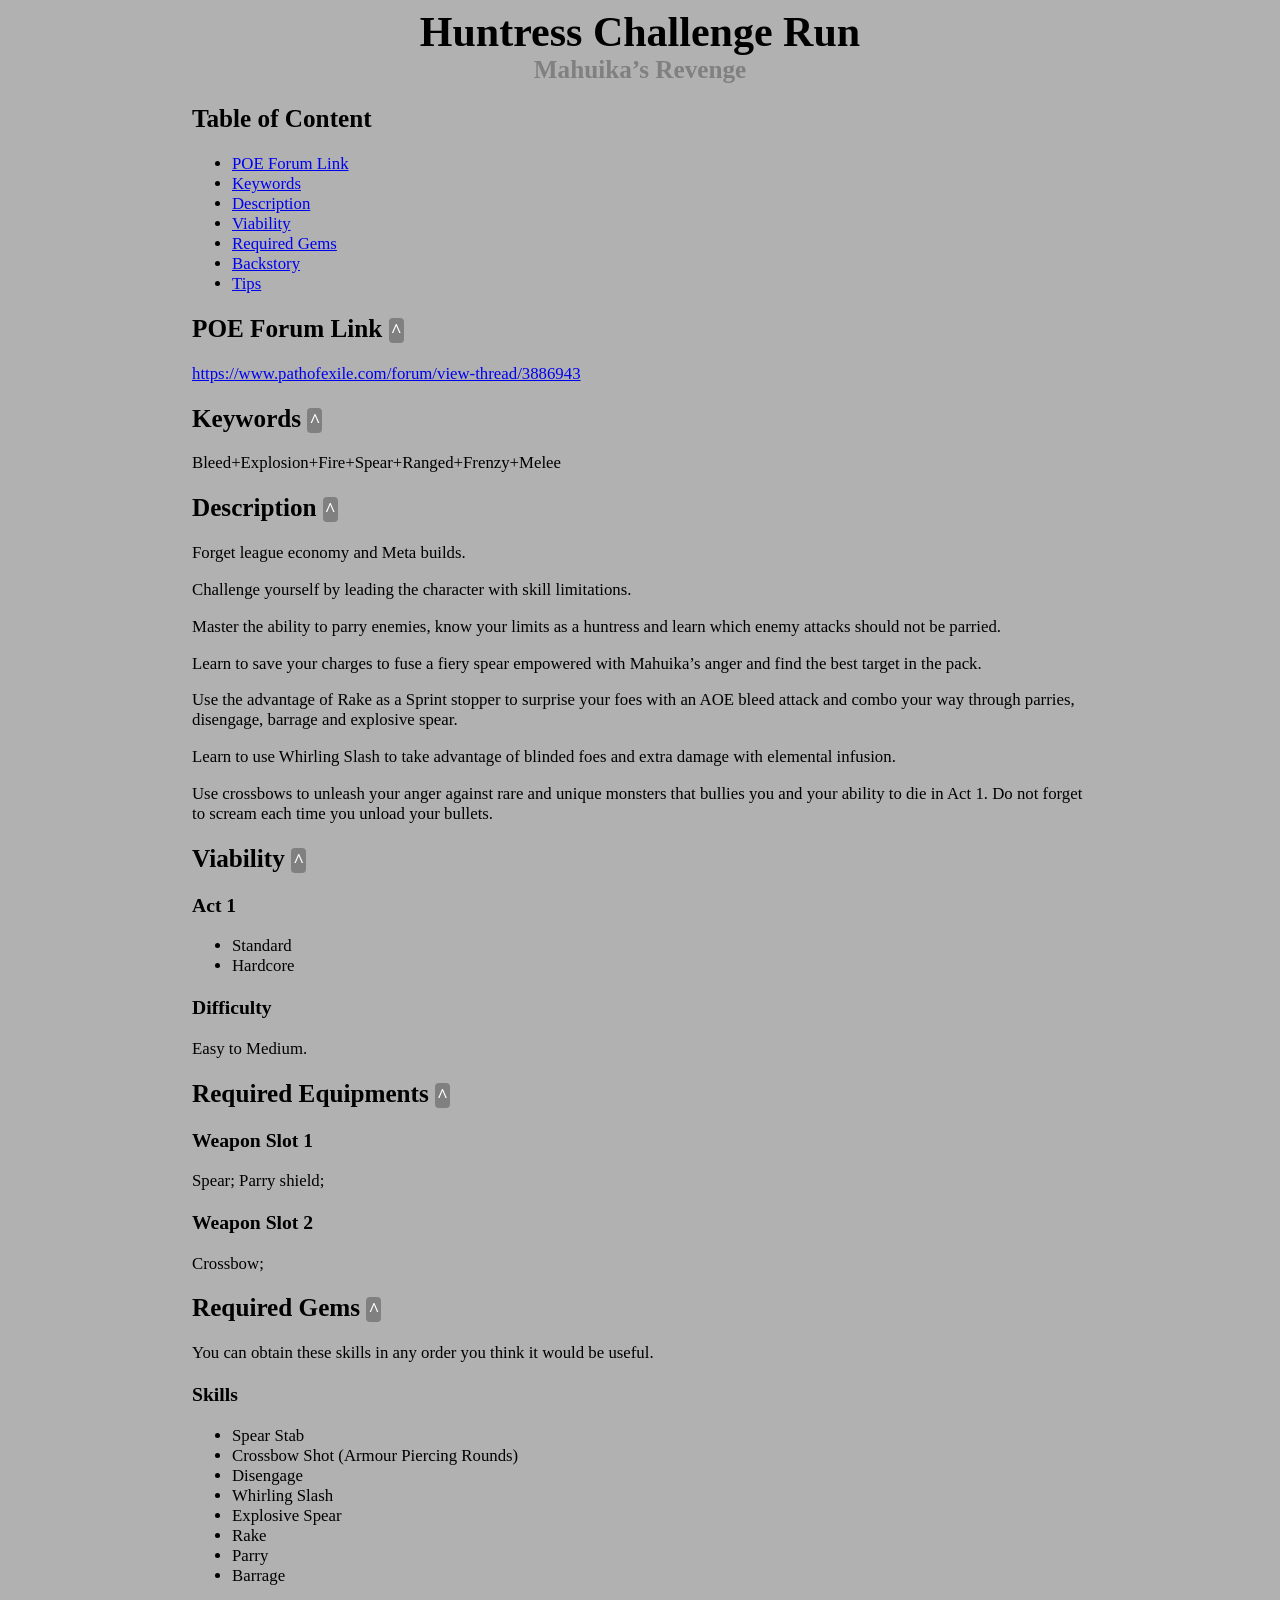
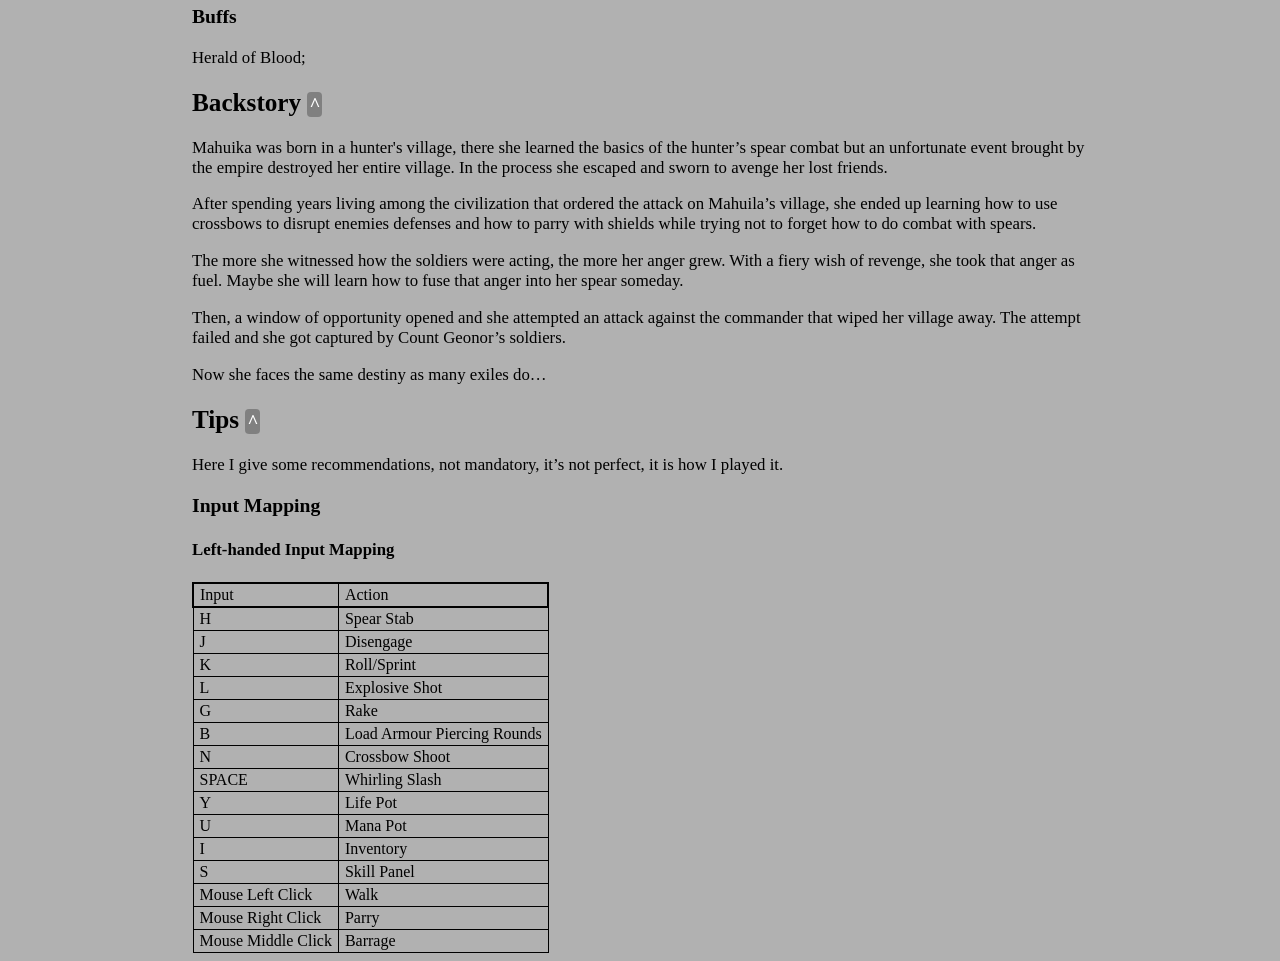
==== index.html @ 895d957f "fix(forum): added anchor" ====
<html>
	<head>
		<style type="text/css">
			:root {
				font-size: 21px;
				background: rgb(177, 177, 177);
			}
			body > div {
				margin: auto;
				width: 70vw;
			}
			div {
				font-size: 0.8rem;;
			}
			h1 {
				text-align: center;
				margin-bottom: 0px;

			}
			.button {
				display:inline-block;
				background-color: red;
			}
			.subtitle {
				margin-top: 0px;
				color: gray;
				font-size: 1.2rem;
			}
			table {
				border: 1px solid;
				border-collapse: collapse;
			}
			thead {
				border: 2px solid;
			}
			tr {
				border: 1px solid
				
			}
			td {
				padding: 2px 6px;
				border: 1px solid
			}

			.anchor-top {
				text-decoration: none;
				font-weight: bolder;
				font-size: 0.9rem;
				background-color: gray;
				border-radius: 4px;
				padding: 2px;
				color: white;
			}
		</style>
	</head>
	<body>
		<h1>
			Huntress Challenge Run
		</h1>
		<h1 class="subtitle">
			Mahuika’s Revenge
		</h1>

		<div>
			<div id="table-of-content">
				<h2>
					Table of Content
				</h2>
				<div>
					<ul>
						<li><a href="#poe-forum-link">POE Forum Link</a></li>
						<li><a href="#keywords">Keywords</a></li>
						<li><a href="#description">Description</a></li>
						<li><a href="#viability">Viability</a></li>
						<li><a href="#required-gems">Required Gems</a></li>
						<li><a href="#backstory">Backstory</a></li>
						<li><a href="#tips">Tips</a></li>
					</ul>
				</div>
			</div>
			<div id="poe-forum-link">
				<h2>
					POE Forum Link <a class="anchor-top" href="#table-of-content">^</a>
				</h2>
				<a href="https://www.pathofexile.com/forum/view-thread/3886943">
					https://www.pathofexile.com/forum/view-thread/3886943
				</a>
			</div>
			<div id="keywords">
				<h2>
					Keywords <a class="anchor-top" href="#table-of-content">^</a>
				</h2>
				Bleed+Explosion+Fire+Spear+Ranged+Frenzy+Melee
			</div>
			<div id="description">
				<h2>
					Description <a class="anchor-top" href="#table-of-content">^</a>
				</h2>
				<div>
					<p>
						Forget league economy and Meta builds.
					</p>
					<p>
						Challenge yourself by leading the character with skill limitations.
					</p>
					<p>
						Master the ability to parry enemies, know your limits as a huntress and learn which enemy attacks should not be parried.
					</p>
					<p>
						Learn to save your charges to fuse a fiery spear empowered with Mahuika’s anger and find the best target in the pack.
					</p>
					<p>
						Use the advantage of Rake as a Sprint stopper to surprise your foes with an AOE bleed attack and combo your way through parries, disengage, barrage and explosive spear.
					</p>
					<p>
						Learn to use Whirling Slash to take advantage of blinded foes and extra damage with elemental infusion.
					</p>
					<p>
						Use crossbows to unleash your anger against rare and unique monsters that bullies you and your ability to die in Act 1. Do not forget to scream each time you unload your bullets.
					</p>
					
				</div>
			</div>
			<div id="viability">
				<h2>
					Viability <a class="anchor-top" href="#table-of-content">^</a>
				</h2>
				<div>
					<h3>
						Act 1
					</h3>
					<div>
						<ul>
							<li>Standard</li>
							<li>Hardcore</li>
						</ul>
					</div>
				</div>
				<div>
					<h3>
						Difficulty
					</h3>
					Easy to Medium.
				</div>
			</div>
			<div id="required-equipments">
				<h2>
					Required Equipments <a class="anchor-top" href="#table-of-content">^</a>
				</h2>
				<div>
					<h3>
						Weapon Slot 1
					</h3>
					Spear;
					Parry shield;
				</div>
				<div>
					<h3>
						Weapon Slot 2
					</h3>
					Crossbow;
				</div>
			</div>
			<div id="required-gems">
				<h2>
					Required Gems <a class="anchor-top" href="#table-of-content">^</a>
				</h2>
				You can obtain these skills in any order you think it would be useful.
				<div>
					<h3>
						Skills
					</h3>
					<div>
						<ul>
							<li>Spear Stab</li>
							<li>Crossbow Shot (Armour Piercing Rounds)</li>
							<li>Disengage</li>
							<li>Whirling Slash</li>
							<li>Explosive Spear</li>
							<li>Rake</li>
							<li>Parry</li>
							<li>Barrage</li>
						</ul>
					</div>
				</div>
				<div>
					<h3>
						Buffs
					</h3>
					 Herald of Blood;
				</div>
			</div>
			<div id="backstory">
				<h2>
					Backstory <a class="anchor-top" href="#table-of-content">^</a>
				</h2>
				<div>
					<p>
						Mahuika was born in a hunter's village, there she learned the basics of the hunter’s spear combat but an unfortunate event brought by the empire destroyed her entire village. In the process she escaped and sworn to avenge her lost friends.
					</p>
					<p>
						After spending years living among the civilization that ordered the attack on Mahuila’s village, she ended up learning how to use crossbows to disrupt enemies defenses and how to parry with shields while trying not to forget how to do combat with spears.
					</p>
					<p>
						The more she witnessed how the soldiers were acting, the more her anger grew. With a fiery wish of revenge, she took that anger as fuel. Maybe she will learn how to fuse that anger into her spear someday.
					</p>
					<p>
						Then, a window of opportunity opened and she attempted an attack against the commander that wiped her village away. The attempt failed and she got captured by Count Geonor’s soldiers.
					</p>
					<p>
						Now she faces the same destiny as many exiles do…
					</p>
				</div>
			</div>
			<div id="tips">
				<h2>
					Tips <a class="anchor-top" href="#table-of-content">^</a>
				</h2>
				Here I give some recommendations, not mandatory, it’s not perfect, it is how I played it.
				<div>
					<h3>
						Input Mapping
					</h3>
					<div>
						<h4>
							Left-handed Input Mapping
						</h4>
						<div>
							<table>
								<thead>
									<tr>
										<td>
											Input
										</td>
										<td>
											Action
										</td>
									</tr>
								</thead>
								<tbody>
									<tr>
										<td>H</td>
										<td>Spear Stab</td>
									</tr>
									<tr>
										<td>J</td>
										<td>Disengage</td>
									</tr>
									<tr>
										<td>K</td>
										<td>Roll/Sprint</td>
									</tr>
									<tr>
										<td>L</td>
										<td>Explosive Shot</td>
									</tr>
									<tr>
										<td>G</td>
										<td>Rake</td>
									</tr>
									<tr>
										<td>B</td>
										<td>Load Armour Piercing Rounds</td>
									</tr>
									<tr>
										<td>N</td>
										<td>Crossbow Shoot</td>
									</tr>
									<tr>
										<td>SPACE</td>
										<td>Whirling Slash</td>
									</tr>
									<tr>
										<td>Y</td>
										<td>Life Pot</td>
									</tr>
									<tr>
										<td>U</td>
										<td>Mana Pot</td>
									</tr>
									<tr>
										<td>I</td>
										<td>Inventory</td>
									</tr>
									<tr>
										<td>S</td>
										<td>Skill Panel</td>
									</tr>
									<tr>
										<td>Mouse Left Click</td>
										<td>Walk</td>
									</tr>
									<tr>
										<td>Mouse Right Click</td>
										<td>Parry</td>
									</tr>
									<tr>
										<td>Mouse Middle Click</td>
										<td>Barrage</td>
									</tr>
								</tbody>
							</table>
						</div>
					</div>
				</div>
			</div>
		</div>
	</body>
</html>
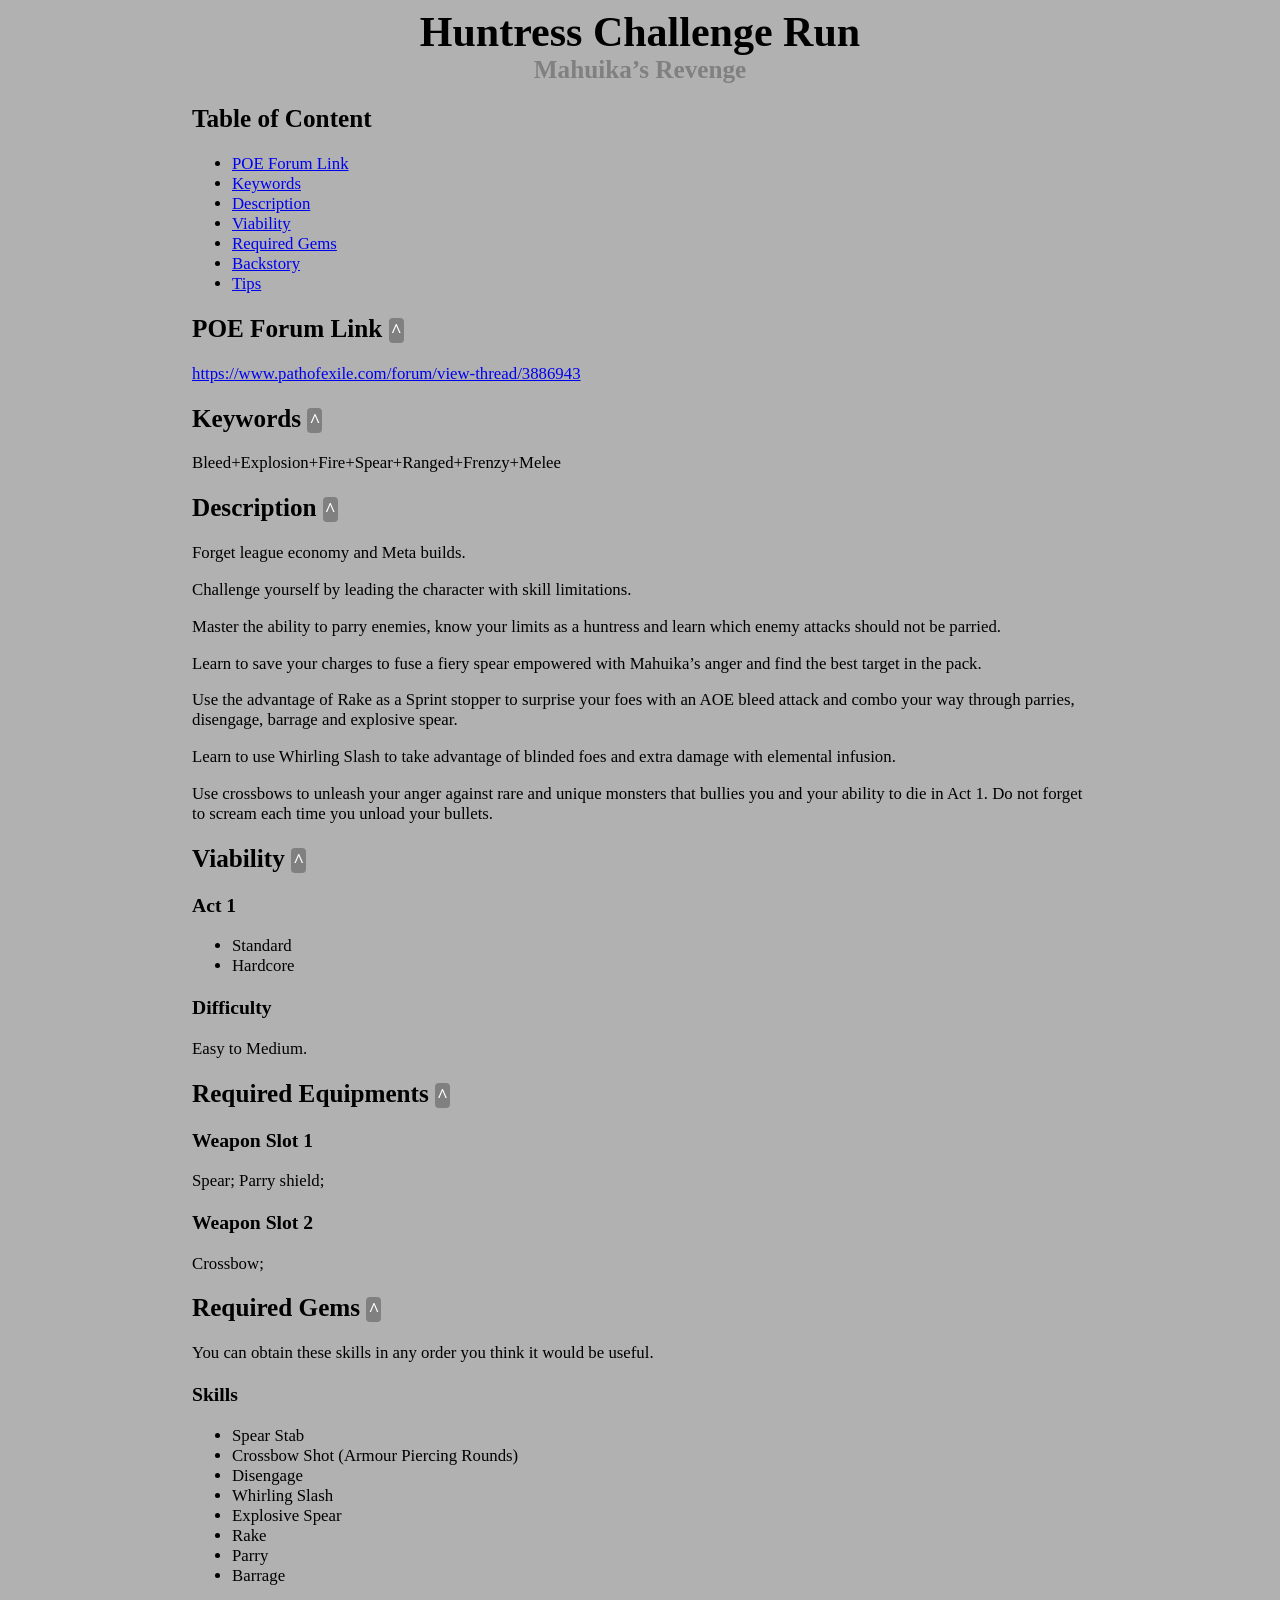
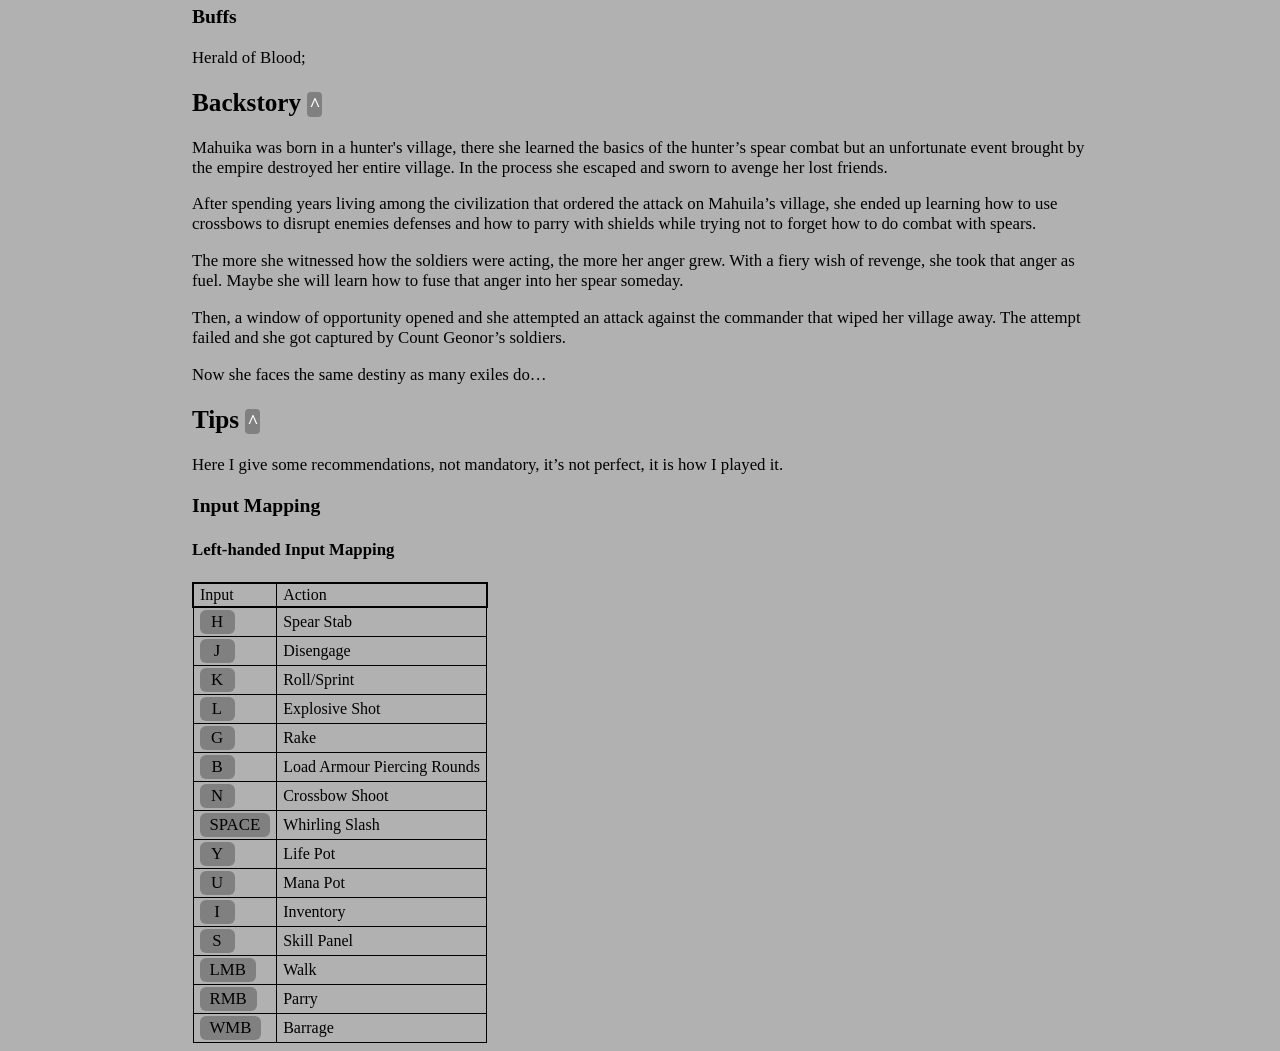
==== commit 032350d2: "style(input): added container style to input table" ====
--- a/index.html
+++ b/index.html
@@ -51,7 +51,16 @@
 				padding: 2px;
 				color: white;
 			}
-		</style>
+			.input-container {
+				display: inline-block;
+				background-color: gray;
+				padding: 2px 10px;
+				border-radius: 6px;
+				cursor: default;
+				min-width: 15px;
+				text-align: center;
+			}
+ 		</style>
 	</head>
 	<body>
 		<h1>
@@ -239,63 +248,123 @@
 								</thead>
 								<tbody>
 									<tr>
-										<td>H</td>
+										<td>
+											<div class="input-container">
+												H
+											</div>
+										</td>
 										<td>Spear Stab</td>
 									</tr>
 									<tr>
-										<td>J</td>
+										<td>
+											<div class="input-container">
+												J
+											</div>
+										</td>
 										<td>Disengage</td>
 									</tr>
 									<tr>
-										<td>K</td>
+										<td>
+											<div class="input-container">
+												K
+											</div>
+										</td>
 										<td>Roll/Sprint</td>
 									</tr>
 									<tr>
-										<td>L</td>
+										<td>
+											<div class="input-container">
+												L
+											</div>
+										</td>
 										<td>Explosive Shot</td>
 									</tr>
 									<tr>
-										<td>G</td>
+										<td>
+											<div class="input-container">
+												G
+											</div>
+										</td>
 										<td>Rake</td>
 									</tr>
 									<tr>
-										<td>B</td>
+										<td>
+											<div class="input-container">
+												B
+											</div>
+										</td>
 										<td>Load Armour Piercing Rounds</td>
 									</tr>
 									<tr>
-										<td>N</td>
+										<td>
+											<div class="input-container">
+												N
+											</div>
+										</td>
 										<td>Crossbow Shoot</td>
 									</tr>
 									<tr>
-										<td>SPACE</td>
+										<td>
+											<div class="input-container">
+												SPACE
+											</div>
+										</td>
 										<td>Whirling Slash</td>
 									</tr>
 									<tr>
-										<td>Y</td>
+										<td>
+											<div class="input-container">
+												Y
+											</div>
+										</td>
 										<td>Life Pot</td>
 									</tr>
 									<tr>
-										<td>U</td>
+										<td>
+											<div class="input-container">
+												U
+											</div>
+										</td>
 										<td>Mana Pot</td>
 									</tr>
 									<tr>
-										<td>I</td>
+										<td>
+											<div class="input-container">
+												I
+											</div>
+										</td>
 										<td>Inventory</td>
 									</tr>
 									<tr>
-										<td>S</td>
+										<td>
+											<div class="input-container">
+												S
+											</div>
+										</td>
 										<td>Skill Panel</td>
 									</tr>
 									<tr>
-										<td>Mouse Left Click</td>
+										<td>
+											<div class="input-container">
+												LMB
+											</div>
+										</td>
 										<td>Walk</td>
 									</tr>
 									<tr>
-										<td>Mouse Right Click</td>
+										<td>
+											<div class="input-container">
+												RMB
+											</div>
+										</td>
 										<td>Parry</td>
 									</tr>
 									<tr>
-										<td>Mouse Middle Click</td>
+										<td>
+											<div class="input-container">
+												WMB
+											</div>
+										</td>
 										<td>Barrage</td>
 									</tr>
 								</tbody>
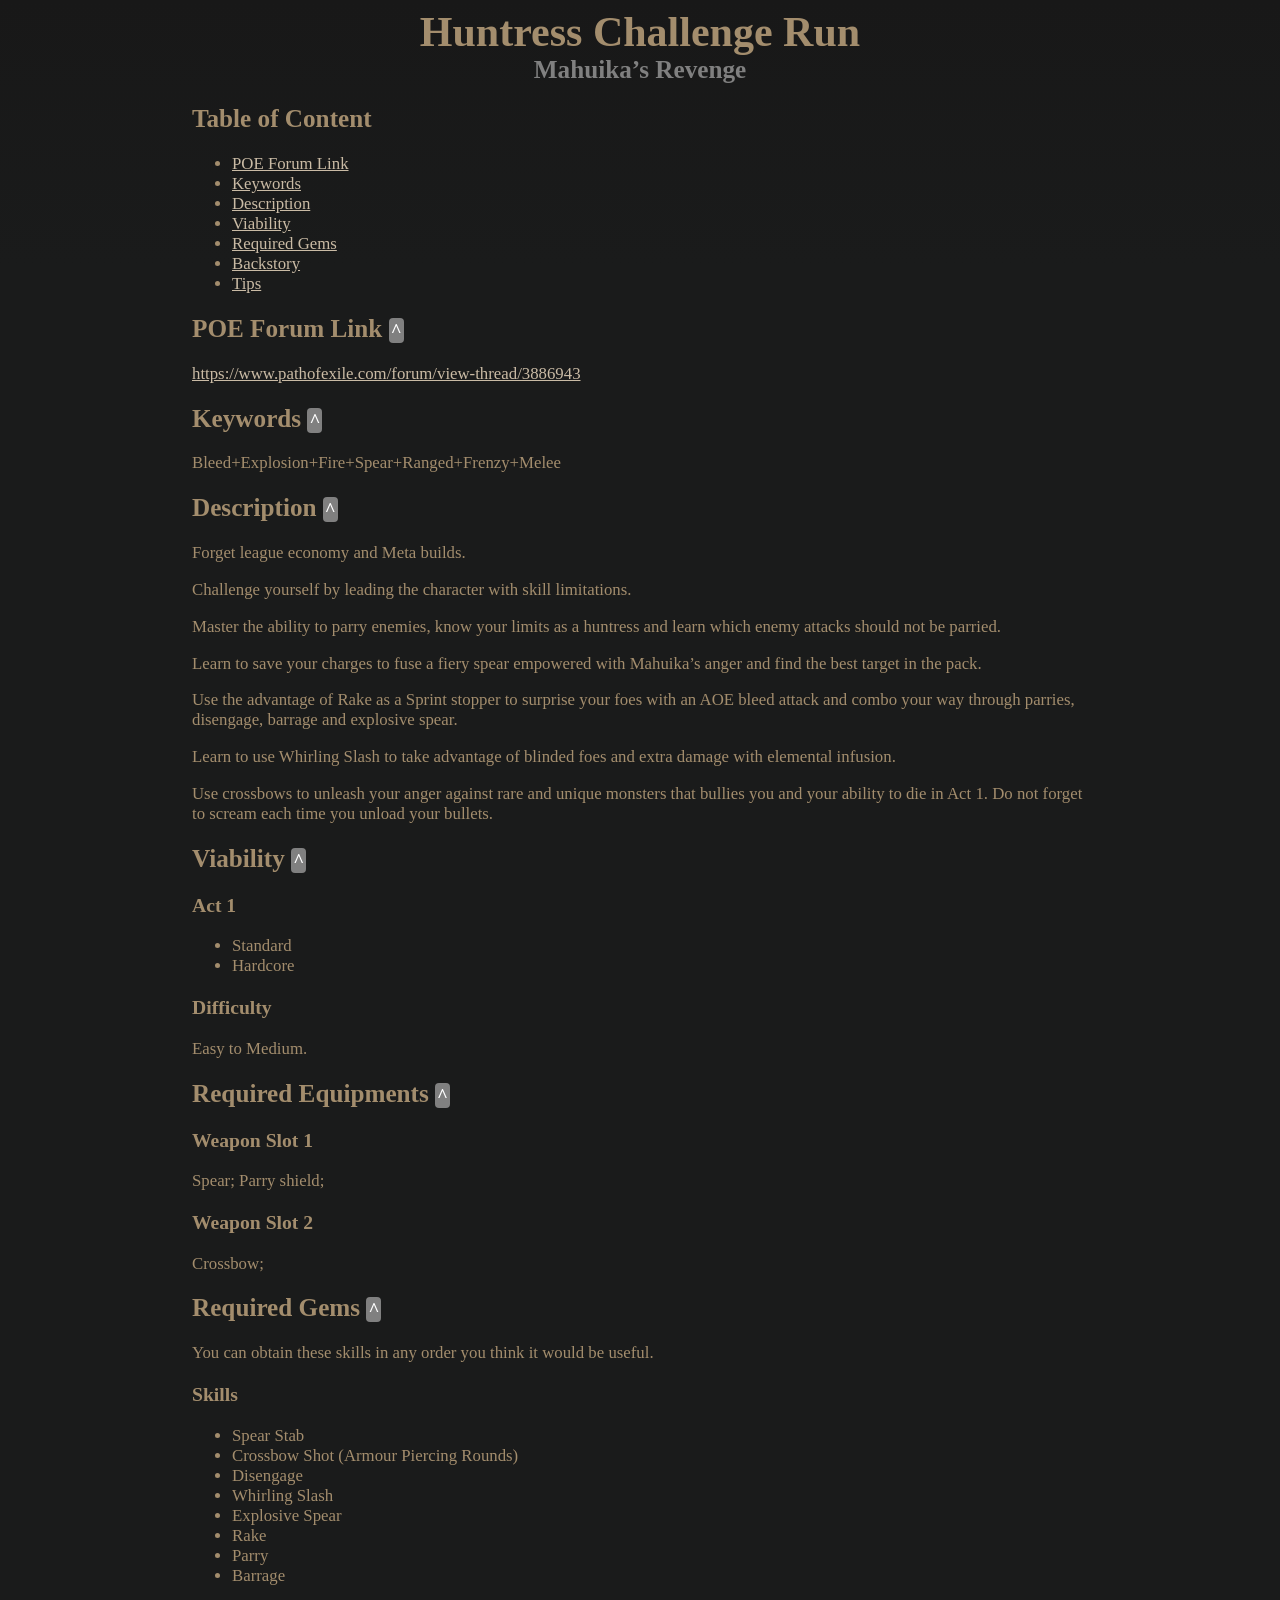
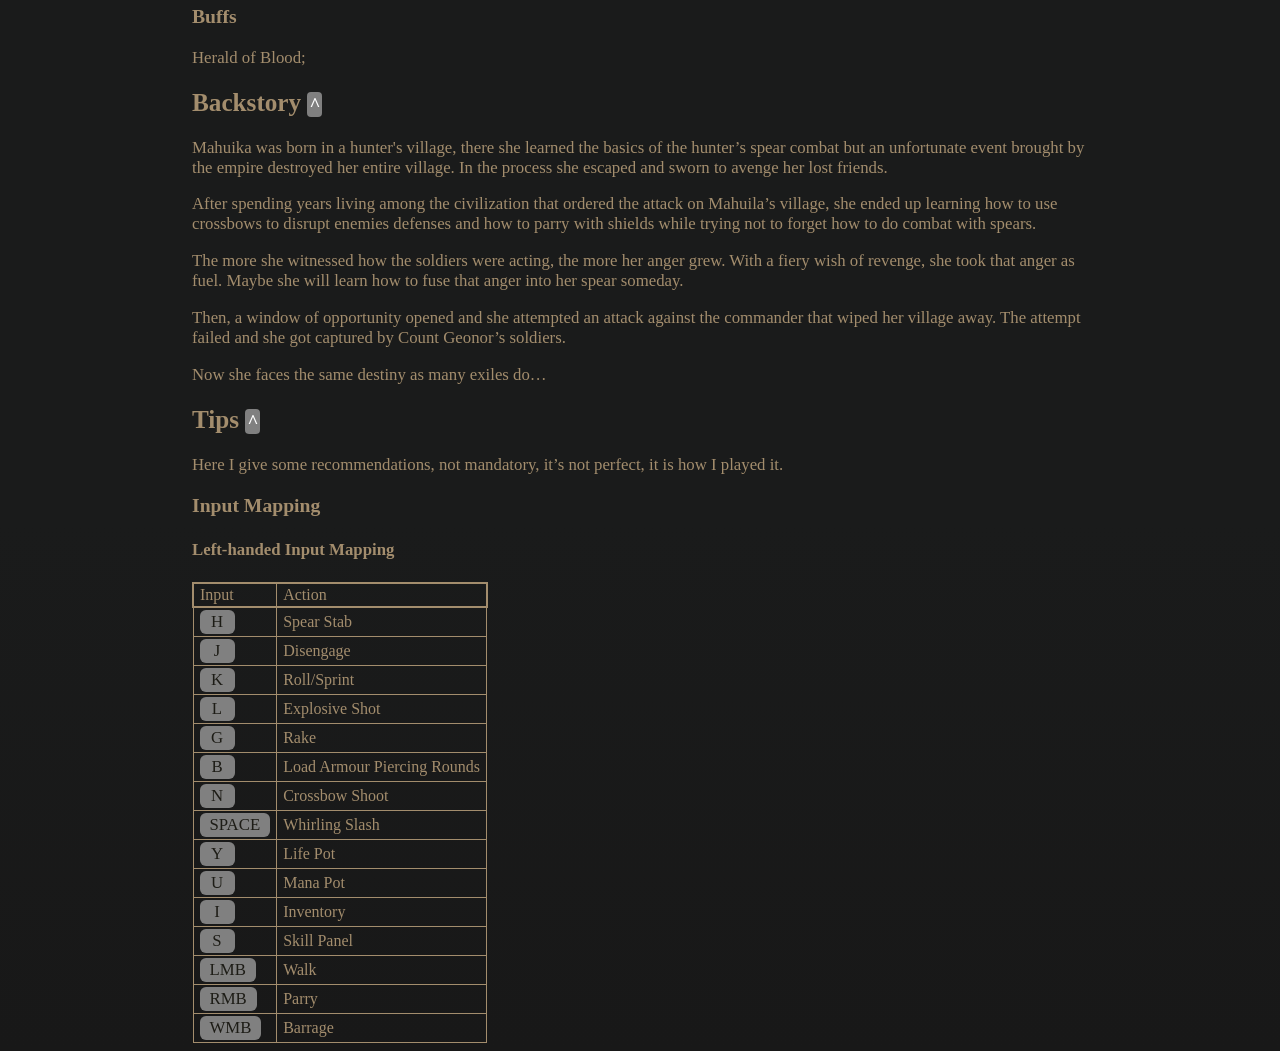
==== commit d71dd21c: "style(background): updated color to match poe forum" ====
--- a/index.html
+++ b/index.html
@@ -3,7 +3,11 @@
 		<style type="text/css">
 			:root {
 				font-size: 21px;
-				background: rgb(177, 177, 177);
+				background: linear-gradient(#181818,#1a1b1b 10%,#1a1b1b 80%,#181818);
+				color: #a38d6d;
+			}
+			a {
+				color: #cabba5
 			}
 			body > div {
 				margin: auto;
@@ -59,6 +63,7 @@
 				cursor: default;
 				min-width: 15px;
 				text-align: center;
+				color: rgb(29, 28, 22)
 			}
  		</style>
 	</head>
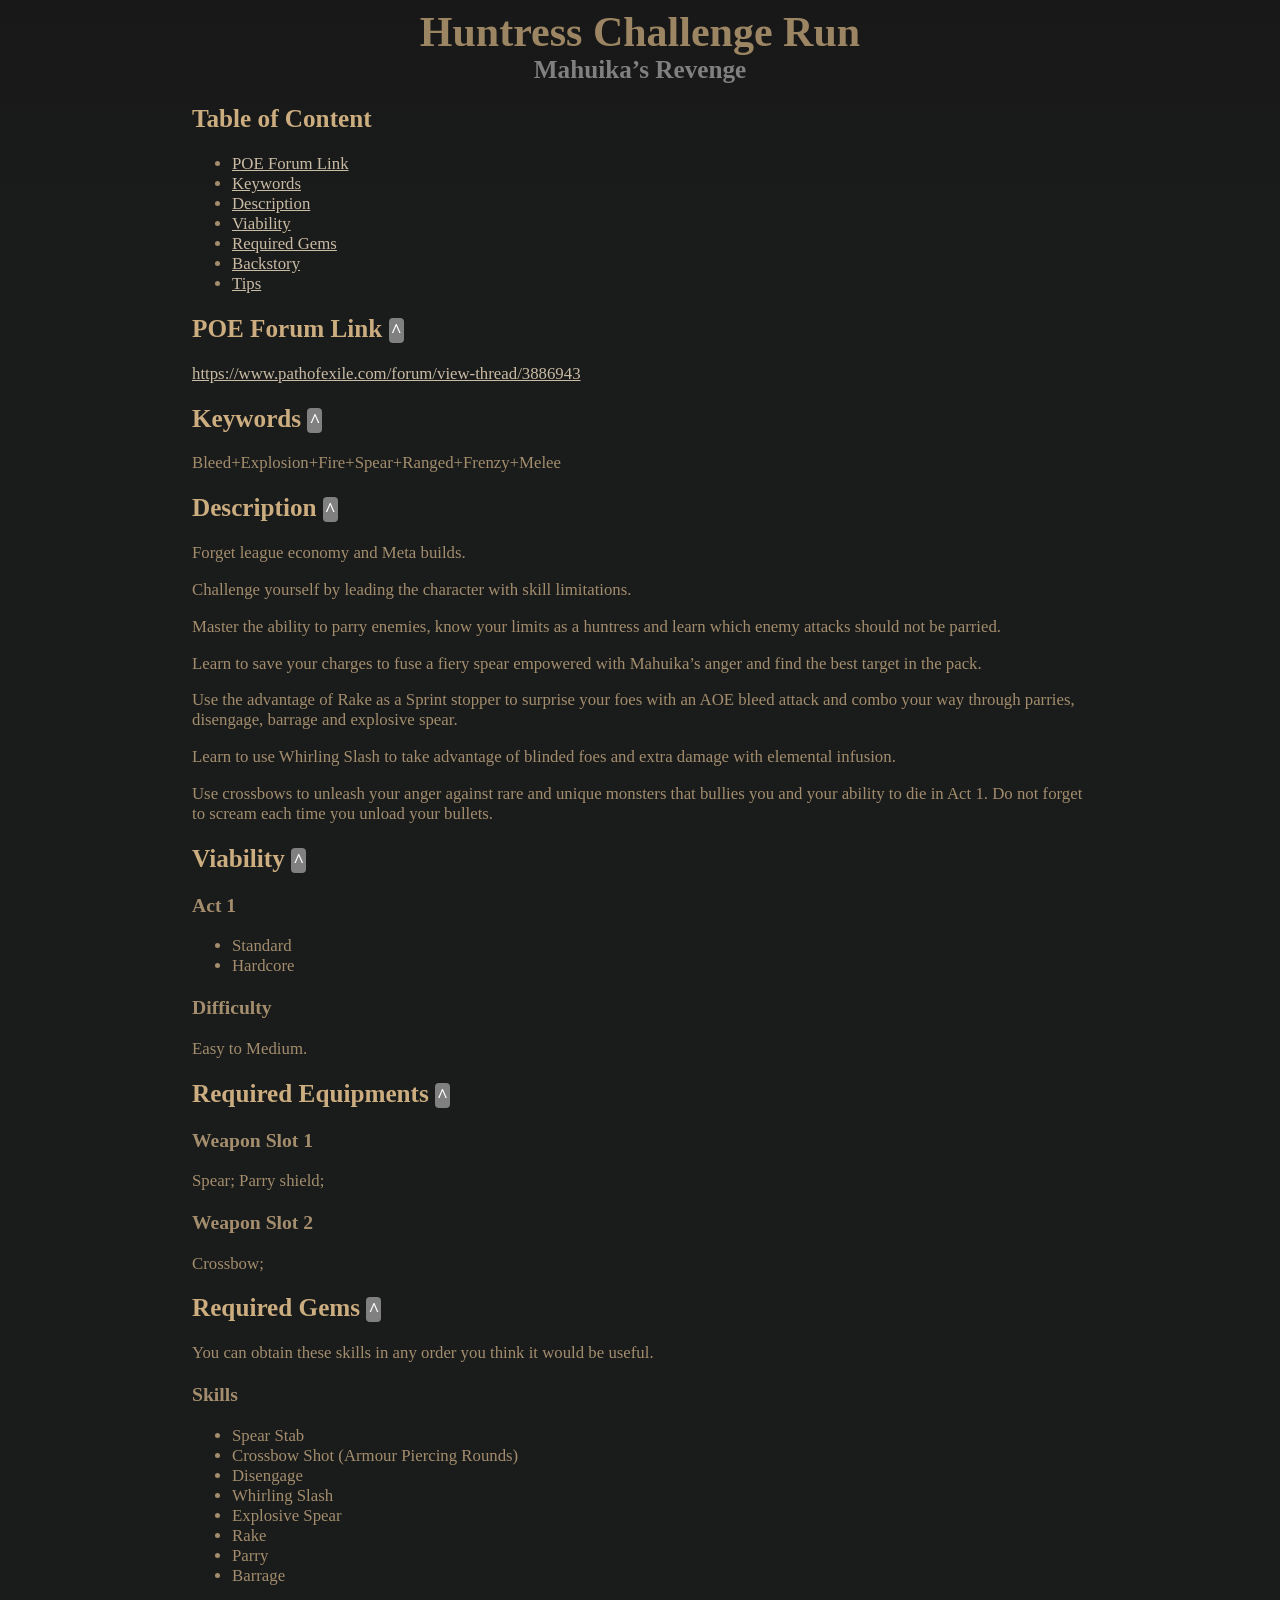
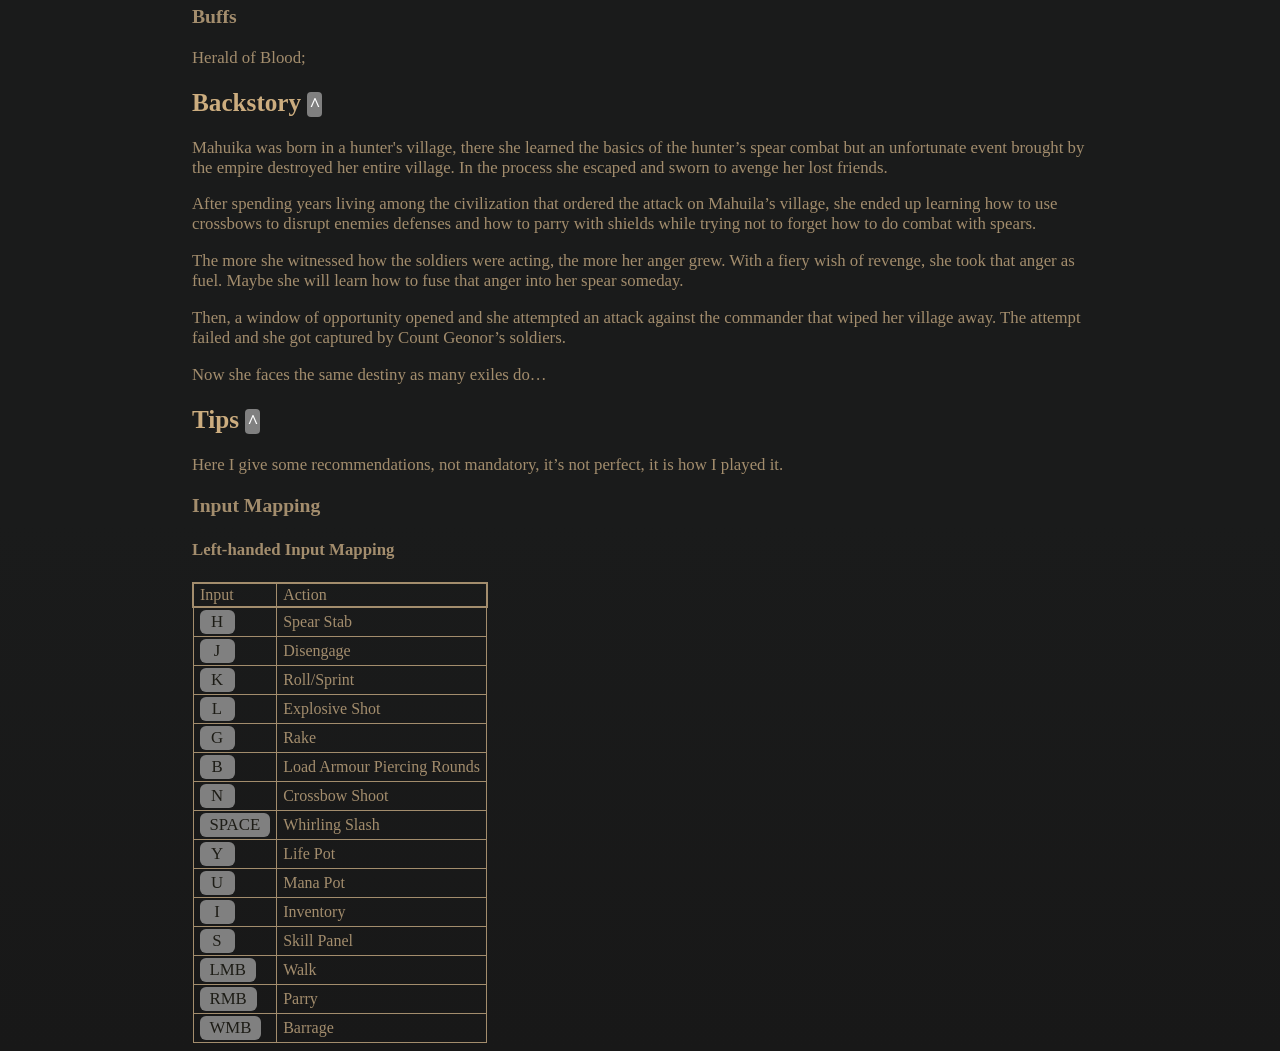
==== commit 78e07a0b: "style(header): added lighter color" ====
--- a/index.html
+++ b/index.html
@@ -19,6 +19,11 @@
 			h1 {
 				text-align: center;
 				margin-bottom: 0px;
+				color: #9c8562;
+
+			}
+			h2 {
+				color: #ccad7f;
 
 			}
 			.button {
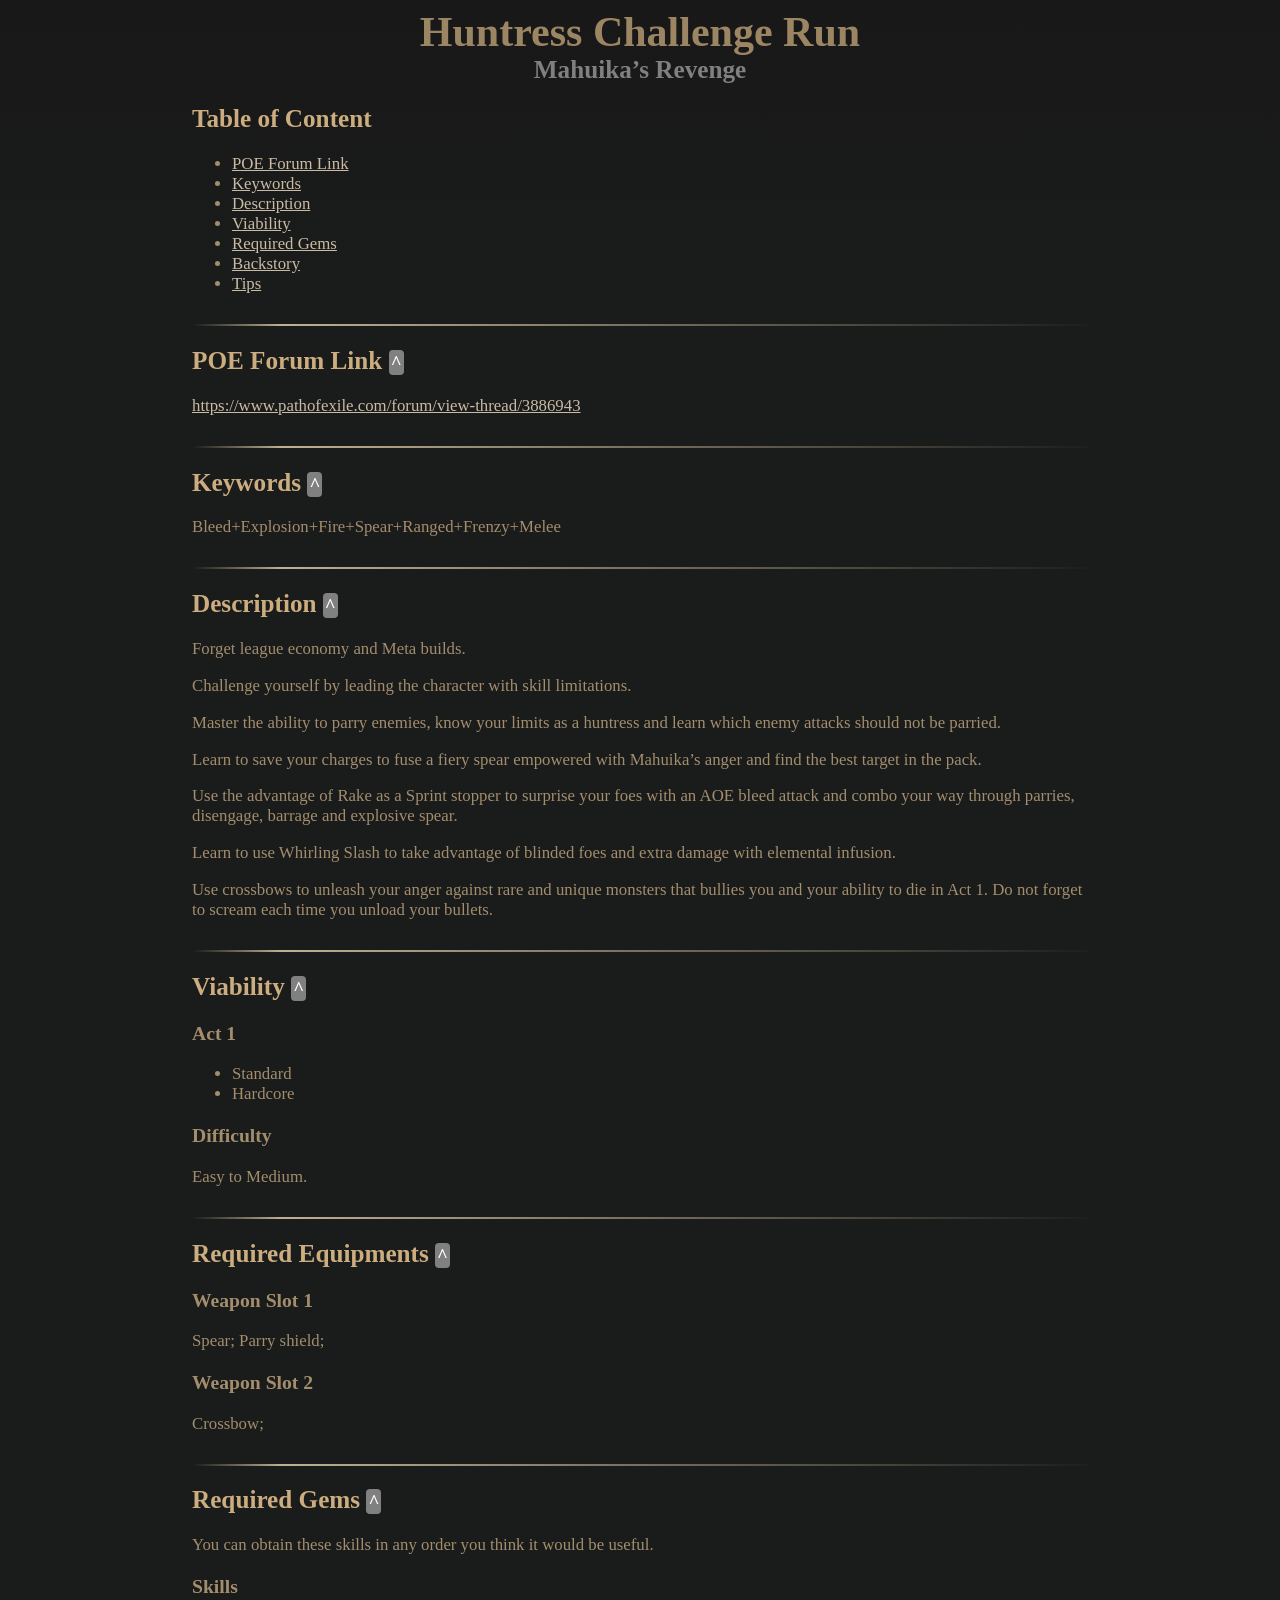
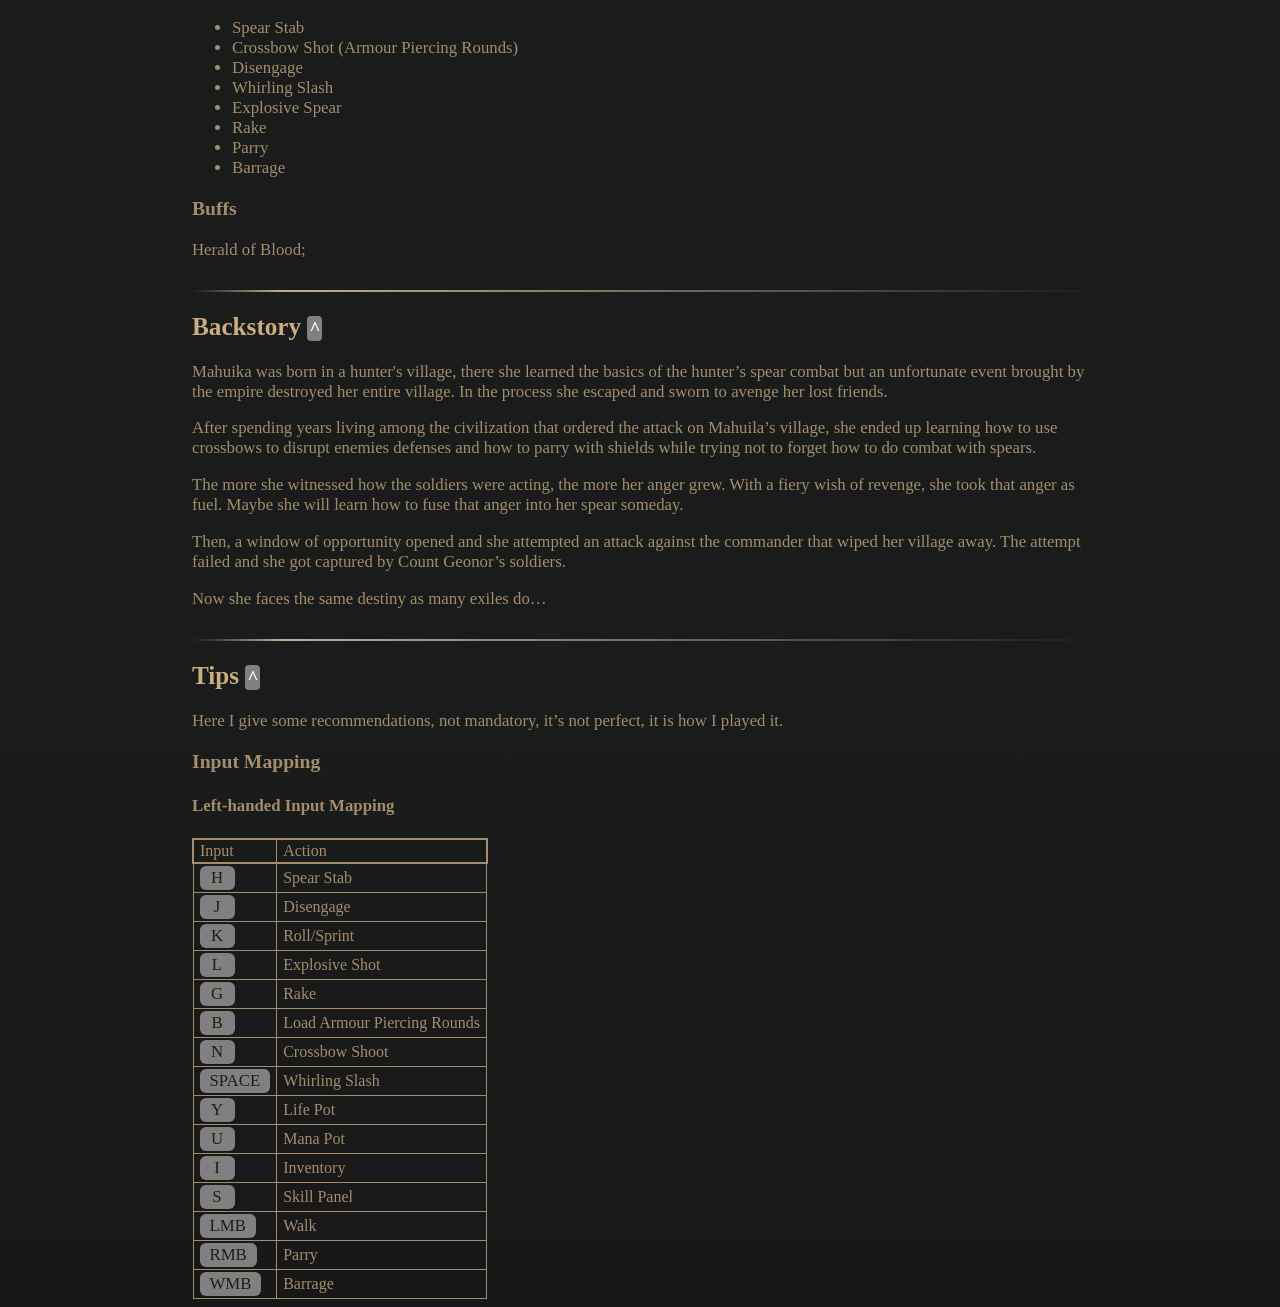
==== commit e8d02a5f: "feat(hr): added separator between topics" ====
--- a/index.html
+++ b/index.html
@@ -9,12 +9,26 @@
 			a {
 				color: #cabba5
 			}
+			a:visited {
+				color: #b3a89b
+			}
 			body > div {
 				margin: auto;
 				width: 70vw;
 			}
 			div {
 				font-size: 0.8rem;;
+			}
+			hr {
+				background: linear-gradient(
+					to right,
+					#beb09300,
+					#beb093 10%,
+					#d6aa7705
+				);
+				margin-top: 30px;
+				border: none;
+				height: 2px;
 			}
 			h1 {
 				text-align: center;
@@ -97,6 +111,7 @@
 					</ul>
 				</div>
 			</div>
+			<hr>
 			<div id="poe-forum-link">
 				<h2>
 					POE Forum Link <a class="anchor-top" href="#table-of-content">^</a>
@@ -105,12 +120,14 @@
 					https://www.pathofexile.com/forum/view-thread/3886943
 				</a>
 			</div>
+			<hr>
 			<div id="keywords">
 				<h2>
 					Keywords <a class="anchor-top" href="#table-of-content">^</a>
 				</h2>
 				Bleed+Explosion+Fire+Spear+Ranged+Frenzy+Melee
 			</div>
+			<hr>
 			<div id="description">
 				<h2>
 					Description <a class="anchor-top" href="#table-of-content">^</a>
@@ -140,6 +157,7 @@
 					
 				</div>
 			</div>
+			<hr>
 			<div id="viability">
 				<h2>
 					Viability <a class="anchor-top" href="#table-of-content">^</a>
@@ -162,6 +180,7 @@
 					Easy to Medium.
 				</div>
 			</div>
+			<hr>
 			<div id="required-equipments">
 				<h2>
 					Required Equipments <a class="anchor-top" href="#table-of-content">^</a>
@@ -180,6 +199,7 @@
 					Crossbow;
 				</div>
 			</div>
+			<hr>
 			<div id="required-gems">
 				<h2>
 					Required Gems <a class="anchor-top" href="#table-of-content">^</a>
@@ -209,6 +229,7 @@
 					 Herald of Blood;
 				</div>
 			</div>
+			<hr>
 			<div id="backstory">
 				<h2>
 					Backstory <a class="anchor-top" href="#table-of-content">^</a>
@@ -231,6 +252,7 @@
 					</p>
 				</div>
 			</div>
+			<hr>
 			<div id="tips">
 				<h2>
 					Tips <a class="anchor-top" href="#table-of-content">^</a>
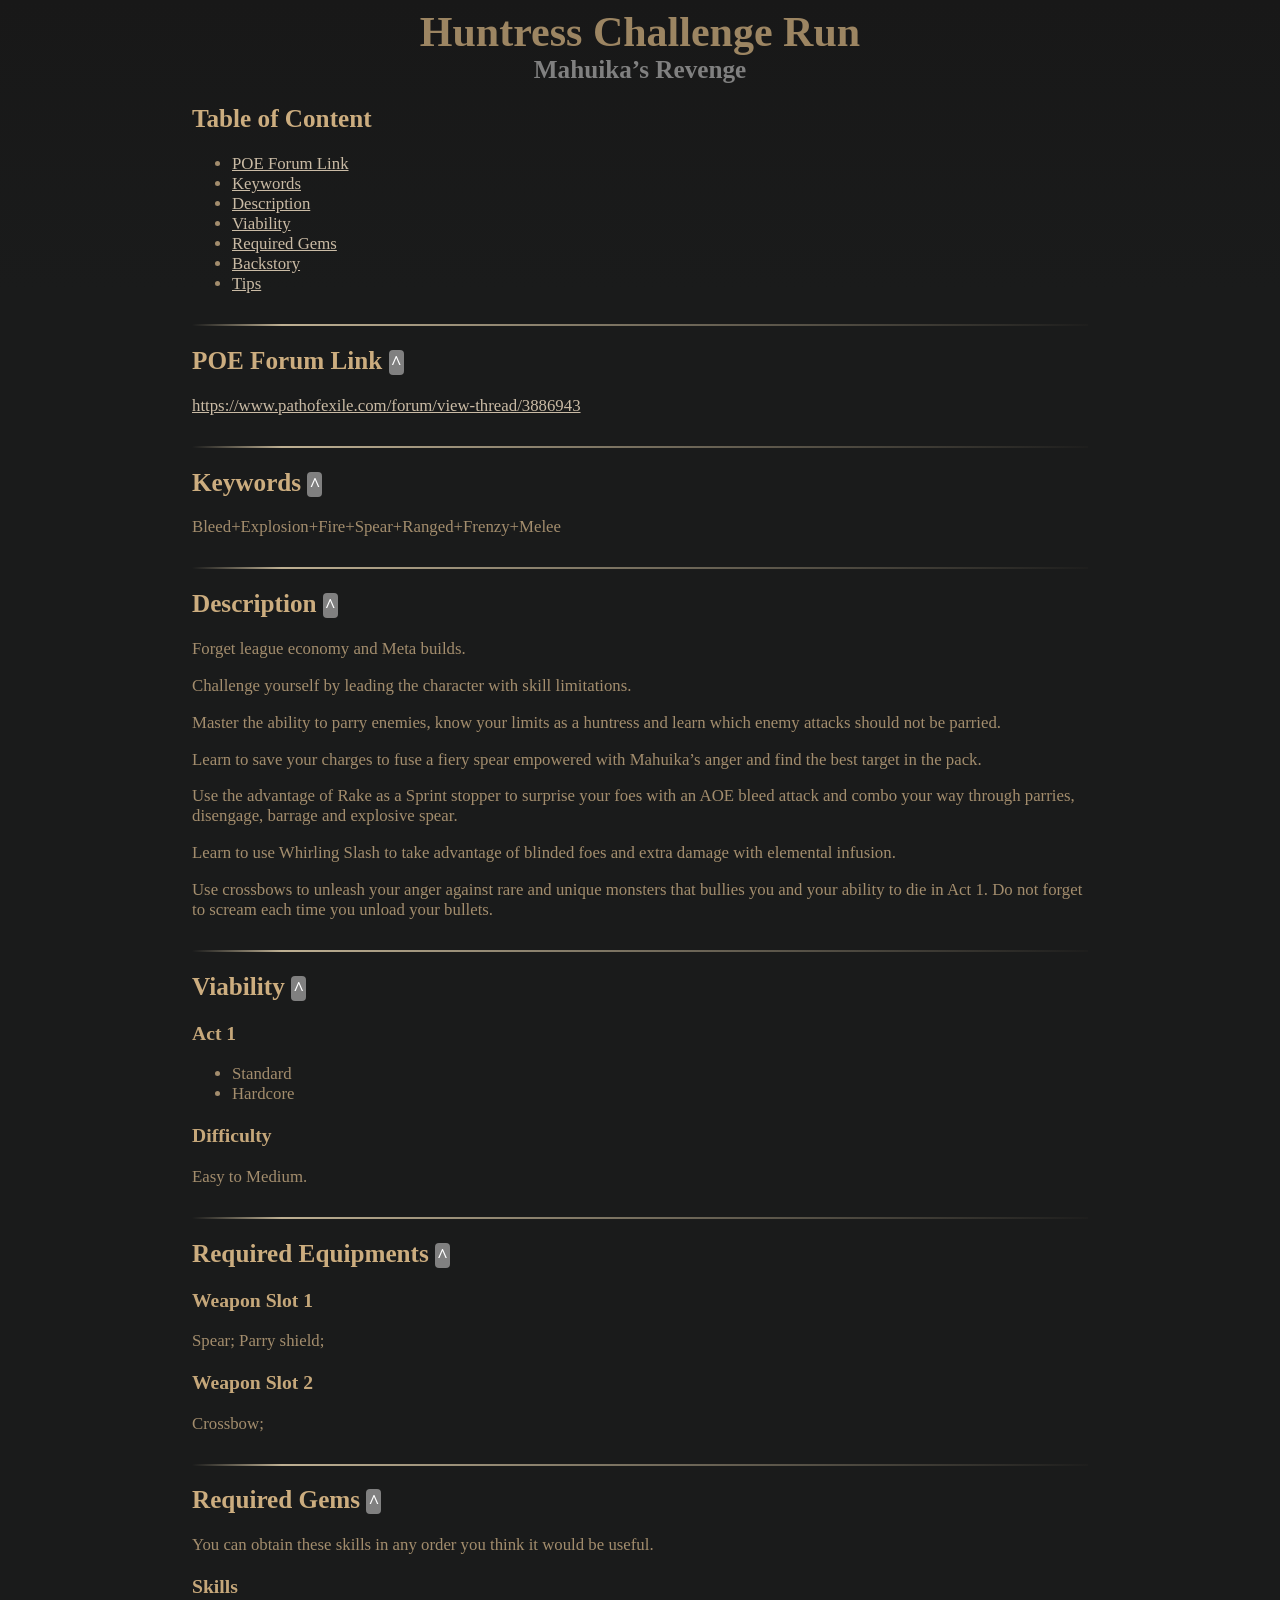
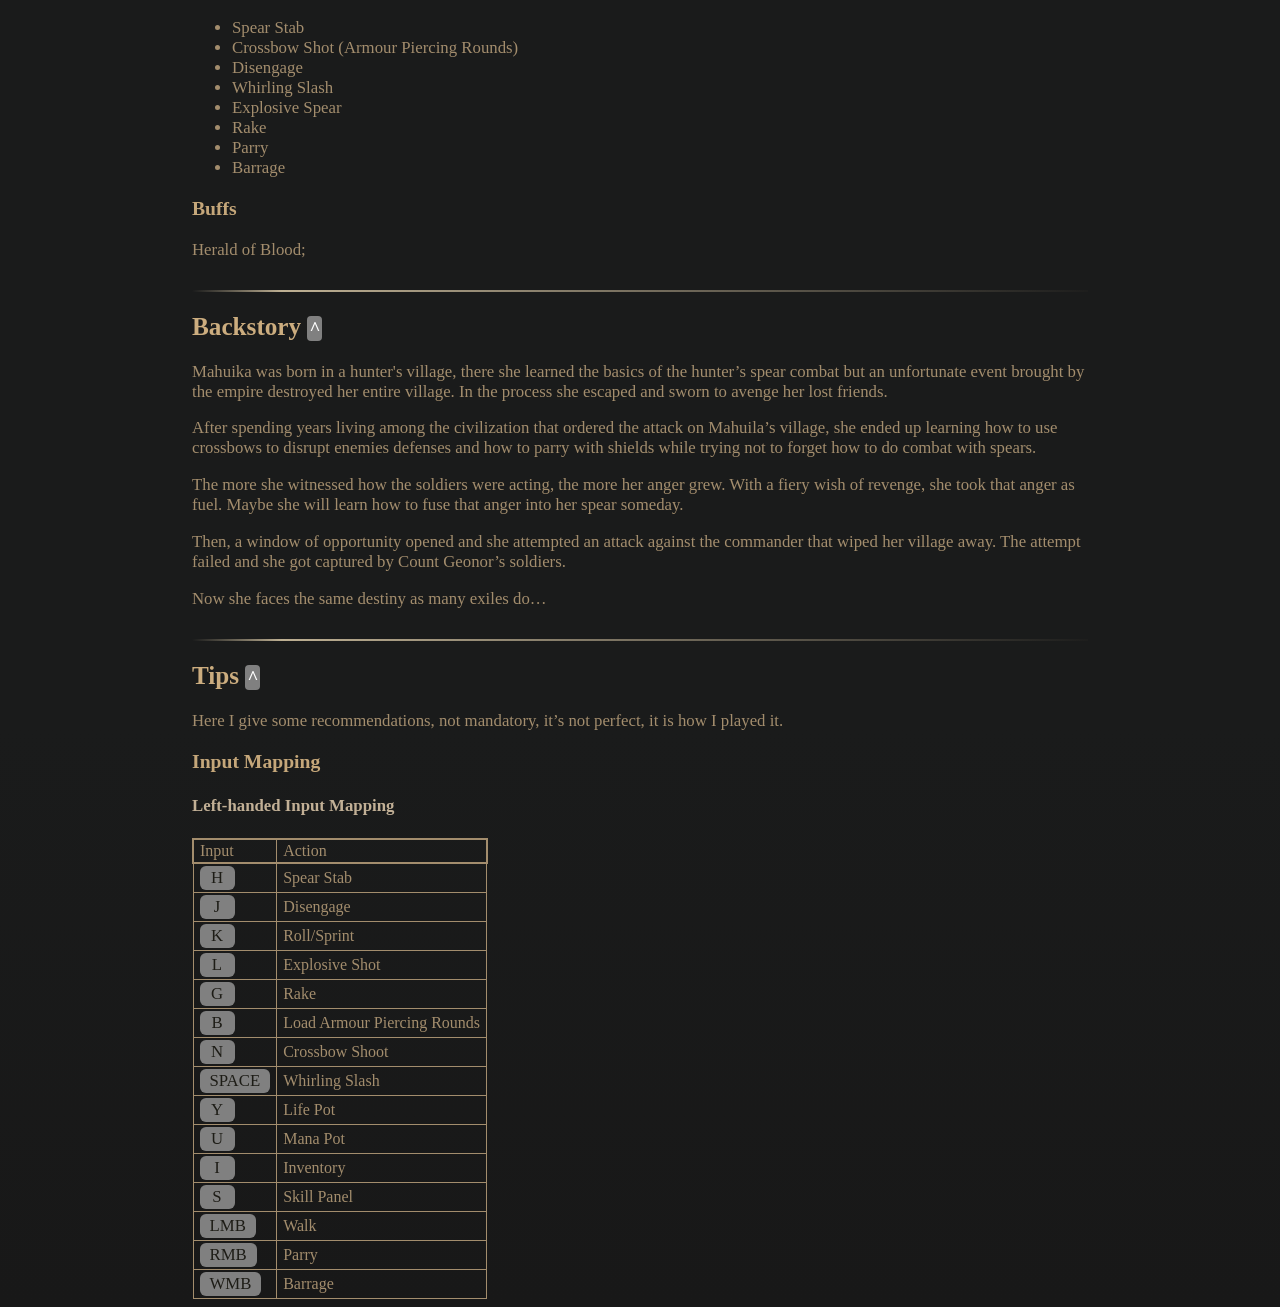
==== commit 5ac3badd: "style(header): font color highlights" ====
--- a/index.html
+++ b/index.html
@@ -38,7 +38,14 @@
 			}
 			h2 {
 				color: #ccad7f;
+			}
+			h3 {
+				color: #c5a77a;
 
+			}
+			h4, h5, h6 {
+				color: #c2b096;
+				
 			}
 			.button {
 				display:inline-block;
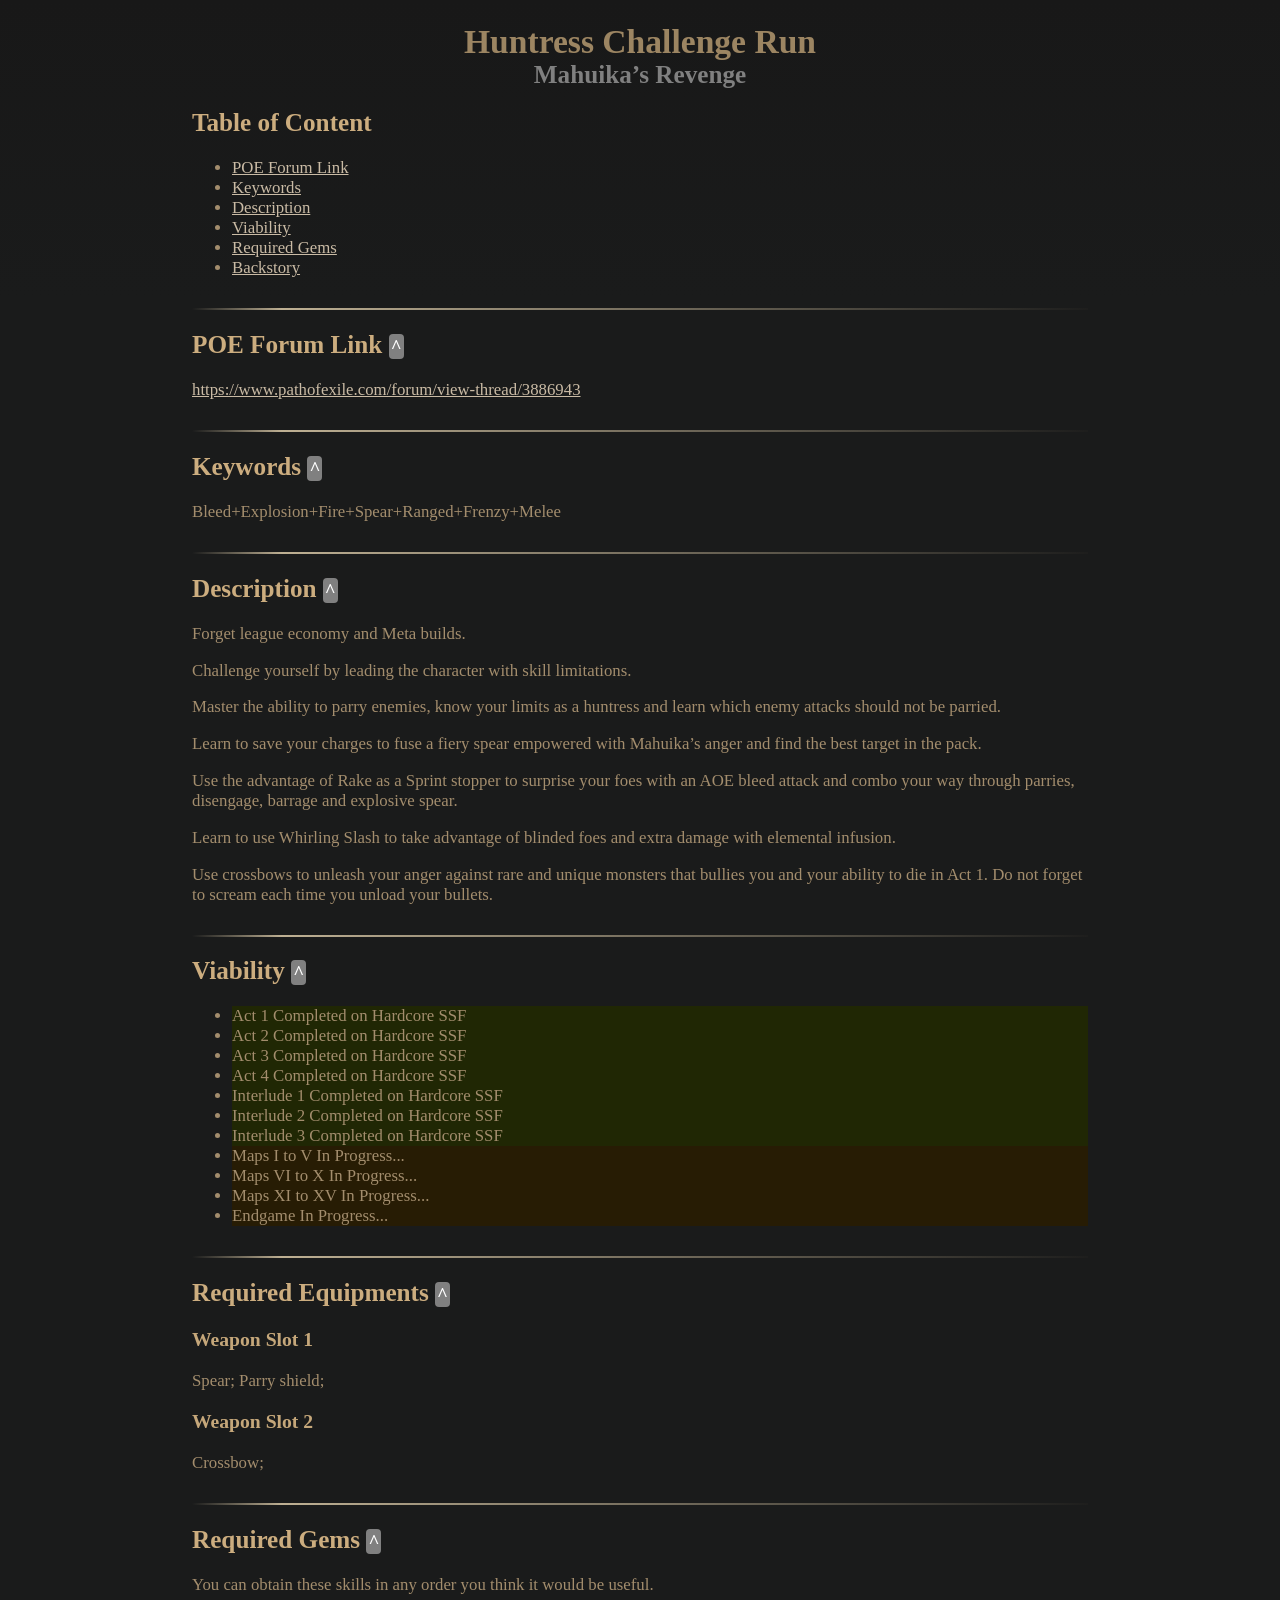
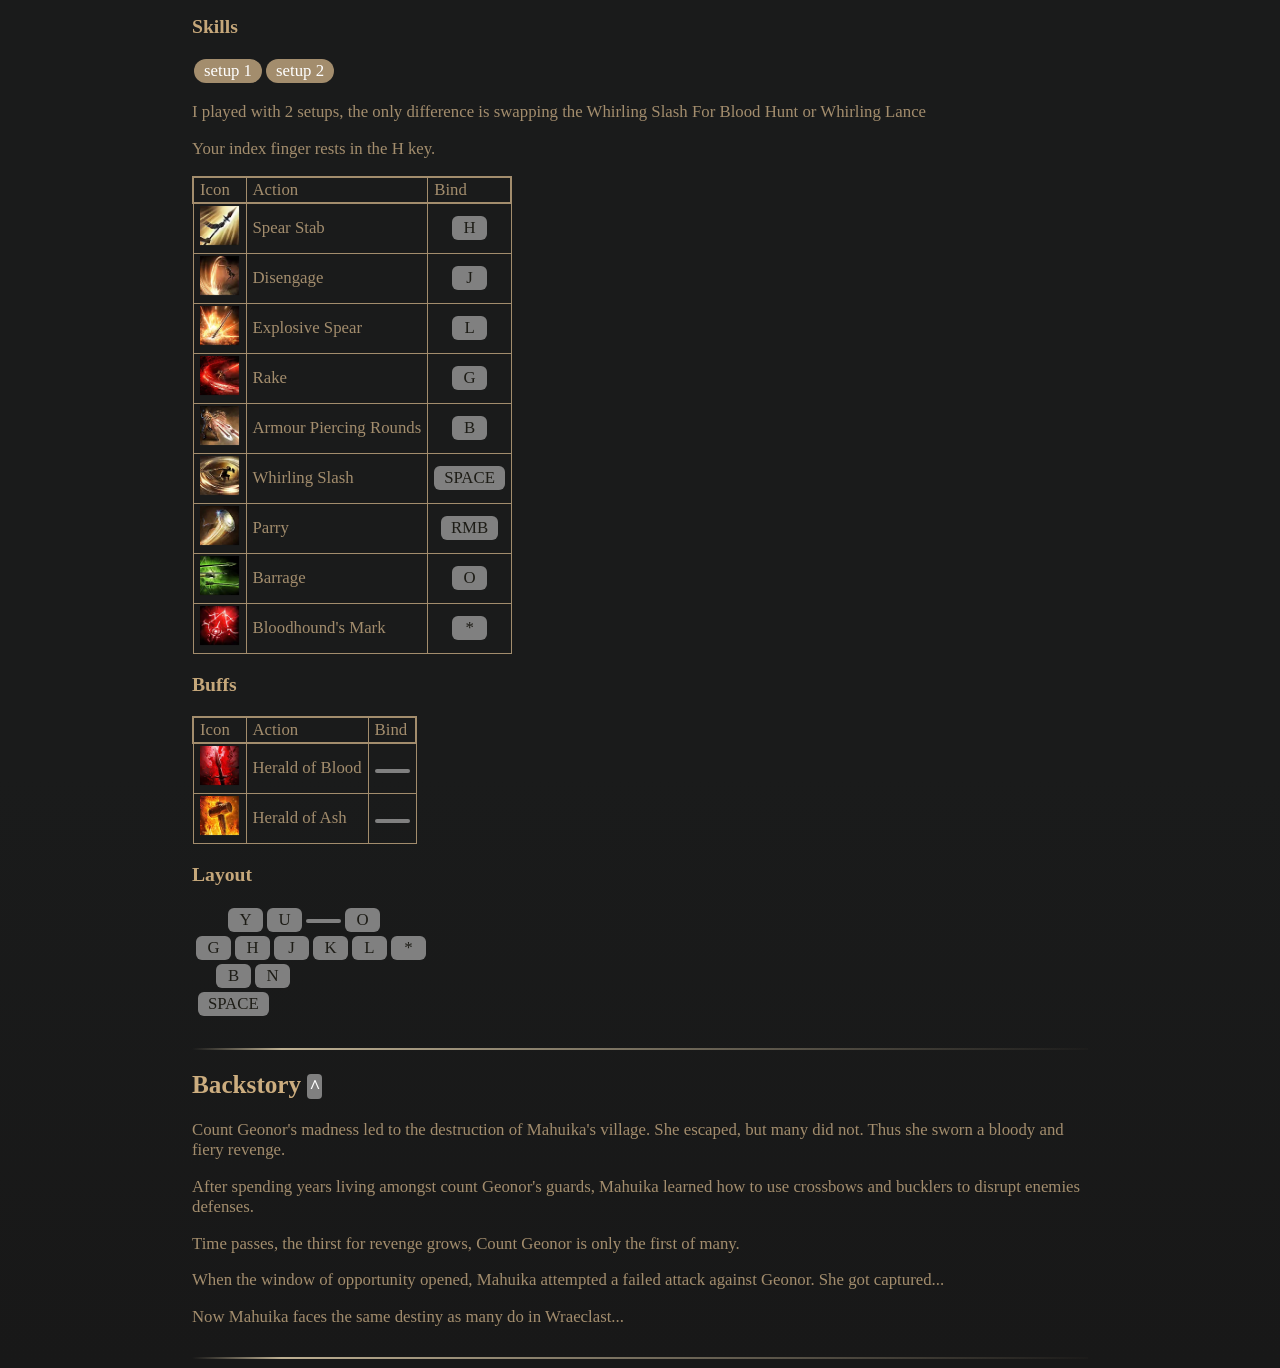
==== commit c7b28d63: "Add files via upload" ====
--- a/index.html
+++ b/index.html
@@ -1,417 +1 @@
-<html>
-	<head>
-		<style type="text/css">
-			:root {
-				font-size: 21px;
-				background: linear-gradient(#181818,#1a1b1b 10%,#1a1b1b 80%,#181818);
-				color: #a38d6d;
-			}
-			a {
-				color: #cabba5
-			}
-			a:visited {
-				color: #b3a89b
-			}
-			body > div {
-				margin: auto;
-				width: 70vw;
-			}
-			div {
-				font-size: 0.8rem;;
-			}
-			hr {
-				background: linear-gradient(
-					to right,
-					#beb09300,
-					#beb093 10%,
-					#d6aa7705
-				);
-				margin-top: 30px;
-				border: none;
-				height: 2px;
-			}
-			h1 {
-				text-align: center;
-				margin-bottom: 0px;
-				color: #9c8562;
-
-			}
-			h2 {
-				color: #ccad7f;
-			}
-			h3 {
-				color: #c5a77a;
-
-			}
-			h4, h5, h6 {
-				color: #c2b096;
-				
-			}
-			.button {
-				display:inline-block;
-				background-color: red;
-			}
-			.subtitle {
-				margin-top: 0px;
-				color: gray;
-				font-size: 1.2rem;
-			}
-			table {
-				border: 1px solid;
-				border-collapse: collapse;
-			}
-			thead {
-				border: 2px solid;
-			}
-			tr {
-				border: 1px solid
-				
-			}
-			td {
-				padding: 2px 6px;
-				border: 1px solid
-			}
-
-			.anchor-top {
-				text-decoration: none;
-				font-weight: bolder;
-				font-size: 0.9rem;
-				background-color: gray;
-				border-radius: 4px;
-				padding: 2px;
-				color: white;
-			}
-			.input-container {
-				display: inline-block;
-				background-color: gray;
-				padding: 2px 10px;
-				border-radius: 6px;
-				cursor: default;
-				min-width: 15px;
-				text-align: center;
-				color: rgb(29, 28, 22)
-			}
- 		</style>
-	</head>
-	<body>
-		<h1>
-			Huntress Challenge Run
-		</h1>
-		<h1 class="subtitle">
-			Mahuika’s Revenge
-		</h1>
-
-		<div>
-			<div id="table-of-content">
-				<h2>
-					Table of Content
-				</h2>
-				<div>
-					<ul>
-						<li><a href="#poe-forum-link">POE Forum Link</a></li>
-						<li><a href="#keywords">Keywords</a></li>
-						<li><a href="#description">Description</a></li>
-						<li><a href="#viability">Viability</a></li>
-						<li><a href="#required-gems">Required Gems</a></li>
-						<li><a href="#backstory">Backstory</a></li>
-						<li><a href="#tips">Tips</a></li>
-					</ul>
-				</div>
-			</div>
-			<hr>
-			<div id="poe-forum-link">
-				<h2>
-					POE Forum Link <a class="anchor-top" href="#table-of-content">^</a>
-				</h2>
-				<a href="https://www.pathofexile.com/forum/view-thread/3886943">
-					https://www.pathofexile.com/forum/view-thread/3886943
-				</a>
-			</div>
-			<hr>
-			<div id="keywords">
-				<h2>
-					Keywords <a class="anchor-top" href="#table-of-content">^</a>
-				</h2>
-				Bleed+Explosion+Fire+Spear+Ranged+Frenzy+Melee
-			</div>
-			<hr>
-			<div id="description">
-				<h2>
-					Description <a class="anchor-top" href="#table-of-content">^</a>
-				</h2>
-				<div>
-					<p>
-						Forget league economy and Meta builds.
-					</p>
-					<p>
-						Challenge yourself by leading the character with skill limitations.
-					</p>
-					<p>
-						Master the ability to parry enemies, know your limits as a huntress and learn which enemy attacks should not be parried.
-					</p>
-					<p>
-						Learn to save your charges to fuse a fiery spear empowered with Mahuika’s anger and find the best target in the pack.
-					</p>
-					<p>
-						Use the advantage of Rake as a Sprint stopper to surprise your foes with an AOE bleed attack and combo your way through parries, disengage, barrage and explosive spear.
-					</p>
-					<p>
-						Learn to use Whirling Slash to take advantage of blinded foes and extra damage with elemental infusion.
-					</p>
-					<p>
-						Use crossbows to unleash your anger against rare and unique monsters that bullies you and your ability to die in Act 1. Do not forget to scream each time you unload your bullets.
-					</p>
-					
-				</div>
-			</div>
-			<hr>
-			<div id="viability">
-				<h2>
-					Viability <a class="anchor-top" href="#table-of-content">^</a>
-				</h2>
-				<div>
-					<h3>
-						Act 1
-					</h3>
-					<div>
-						<ul>
-							<li>Standard</li>
-							<li>Hardcore</li>
-						</ul>
-					</div>
-				</div>
-				<div>
-					<h3>
-						Difficulty
-					</h3>
-					Easy to Medium.
-				</div>
-			</div>
-			<hr>
-			<div id="required-equipments">
-				<h2>
-					Required Equipments <a class="anchor-top" href="#table-of-content">^</a>
-				</h2>
-				<div>
-					<h3>
-						Weapon Slot 1
-					</h3>
-					Spear;
-					Parry shield;
-				</div>
-				<div>
-					<h3>
-						Weapon Slot 2
-					</h3>
-					Crossbow;
-				</div>
-			</div>
-			<hr>
-			<div id="required-gems">
-				<h2>
-					Required Gems <a class="anchor-top" href="#table-of-content">^</a>
-				</h2>
-				You can obtain these skills in any order you think it would be useful.
-				<div>
-					<h3>
-						Skills
-					</h3>
-					<div>
-						<ul>
-							<li>Spear Stab</li>
-							<li>Crossbow Shot (Armour Piercing Rounds)</li>
-							<li>Disengage</li>
-							<li>Whirling Slash</li>
-							<li>Explosive Spear</li>
-							<li>Rake</li>
-							<li>Parry</li>
-							<li>Barrage</li>
-						</ul>
-					</div>
-				</div>
-				<div>
-					<h3>
-						Buffs
-					</h3>
-					 Herald of Blood;
-				</div>
-			</div>
-			<hr>
-			<div id="backstory">
-				<h2>
-					Backstory <a class="anchor-top" href="#table-of-content">^</a>
-				</h2>
-				<div>
-					<p>
-						Mahuika was born in a hunter's village, there she learned the basics of the hunter’s spear combat but an unfortunate event brought by the empire destroyed her entire village. In the process she escaped and sworn to avenge her lost friends.
-					</p>
-					<p>
-						After spending years living among the civilization that ordered the attack on Mahuila’s village, she ended up learning how to use crossbows to disrupt enemies defenses and how to parry with shields while trying not to forget how to do combat with spears.
-					</p>
-					<p>
-						The more she witnessed how the soldiers were acting, the more her anger grew. With a fiery wish of revenge, she took that anger as fuel. Maybe she will learn how to fuse that anger into her spear someday.
-					</p>
-					<p>
-						Then, a window of opportunity opened and she attempted an attack against the commander that wiped her village away. The attempt failed and she got captured by Count Geonor’s soldiers.
-					</p>
-					<p>
-						Now she faces the same destiny as many exiles do…
-					</p>
-				</div>
-			</div>
-			<hr>
-			<div id="tips">
-				<h2>
-					Tips <a class="anchor-top" href="#table-of-content">^</a>
-				</h2>
-				Here I give some recommendations, not mandatory, it’s not perfect, it is how I played it.
-				<div>
-					<h3>
-						Input Mapping
-					</h3>
-					<div>
-						<h4>
-							Left-handed Input Mapping
-						</h4>
-						<div>
-							<table>
-								<thead>
-									<tr>
-										<td>
-											Input
-										</td>
-										<td>
-											Action
-										</td>
-									</tr>
-								</thead>
-								<tbody>
-									<tr>
-										<td>
-											<div class="input-container">
-												H
-											</div>
-										</td>
-										<td>Spear Stab</td>
-									</tr>
-									<tr>
-										<td>
-											<div class="input-container">
-												J
-											</div>
-										</td>
-										<td>Disengage</td>
-									</tr>
-									<tr>
-										<td>
-											<div class="input-container">
-												K
-											</div>
-										</td>
-										<td>Roll/Sprint</td>
-									</tr>
-									<tr>
-										<td>
-											<div class="input-container">
-												L
-											</div>
-										</td>
-										<td>Explosive Shot</td>
-									</tr>
-									<tr>
-										<td>
-											<div class="input-container">
-												G
-											</div>
-										</td>
-										<td>Rake</td>
-									</tr>
-									<tr>
-										<td>
-											<div class="input-container">
-												B
-											</div>
-										</td>
-										<td>Load Armour Piercing Rounds</td>
-									</tr>
-									<tr>
-										<td>
-											<div class="input-container">
-												N
-											</div>
-										</td>
-										<td>Crossbow Shoot</td>
-									</tr>
-									<tr>
-										<td>
-											<div class="input-container">
-												SPACE
-											</div>
-										</td>
-										<td>Whirling Slash</td>
-									</tr>
-									<tr>
-										<td>
-											<div class="input-container">
-												Y
-											</div>
-										</td>
-										<td>Life Pot</td>
-									</tr>
-									<tr>
-										<td>
-											<div class="input-container">
-												U
-											</div>
-										</td>
-										<td>Mana Pot</td>
-									</tr>
-									<tr>
-										<td>
-											<div class="input-container">
-												I
-											</div>
-										</td>
-										<td>Inventory</td>
-									</tr>
-									<tr>
-										<td>
-											<div class="input-container">
-												S
-											</div>
-										</td>
-										<td>Skill Panel</td>
-									</tr>
-									<tr>
-										<td>
-											<div class="input-container">
-												LMB
-											</div>
-										</td>
-										<td>Walk</td>
-									</tr>
-									<tr>
-										<td>
-											<div class="input-container">
-												RMB
-											</div>
-										</td>
-										<td>Parry</td>
-									</tr>
-									<tr>
-										<td>
-											<div class="input-container">
-												WMB
-											</div>
-										</td>
-										<td>Barrage</td>
-									</tr>
-								</tbody>
-							</table>
-						</div>
-					</div>
-				</div>
-			</div>
-		</div>
-	</body>
-</html>
+<!DOCTYPE html><html><head><meta charset="utf-8"><meta name="viewport" content="width=device-width, initial-scale=1"><style>:root{background:linear-gradient(#181818,#1a1b1b 10% 80%,#181818);color:#a38d6d;font-size:21px}.completed{background-color:#202704}.in-progress{background-color:#271c04}.setup{background-color:#a38d6d;border-radius:12px;color:#fff;cursor:pointer;display:inline-block;margin:2px;padding:2px 10px}.setup:hover{background-color:#fff;color:#a38d6d}a{color:#cabba5}a:visited{color:#b3a89b}body>div{margin:auto;width:70vw}div{font-size:.8rem}hr{background:linear-gradient(90deg,#beb09300,#beb093 10%,#d6aa7705);border:none;height:2px;margin-top:30px}h1{color:#9c8562;margin-bottom:0;text-align:center}h2{color:#ccad7f}h3{color:#c5a77a}h4,h5,h6{color:#c2b096}.button{background-color:red;display:inline-block}.subtitle{color:gray;font-size:1.2rem;margin-top:0}table{border:1px solid;border-collapse:collapse}thead{border:2px solid}td,tr{border:1px solid}td{padding:2px 6px}.anchor-top{background-color:gray;border-radius:4px;color:#fff;font-size:.9rem;font-weight:bolder;padding:2px;text-decoration:none}</style><style>.skill-icon[data-v-e04fdfe2]{-webkit-user-select:none;-moz-user-select:none;user-select:none;width:40px;-webkit-user-drag:none}.skill-bind[data-v-e04fdfe2]{text-align:center}</style><style>.input-container[data-v-7606da0a]{align-items:center;background-color:gray;border-radius:6px;color:#1d1c16;cursor:default;display:inline-block;min-width:15px;padding:2px 10px;text-align:center;-webkit-user-select:none;-moz-user-select:none;user-select:none}</style><style>.skill-icon[data-v-1203b3dc]{-webkit-user-select:none;-moz-user-select:none;user-select:none;width:40px;-webkit-user-drag:none}.skill-bind[data-v-1203b3dc]{text-align:center}</style><style>.skill-icon[data-v-27ab5944]{width:40px}.skill-bind[data-v-27ab5944]{text-align:center}div>div[data-v-27ab5944]{margin:2px}</style><link rel="stylesheet" href="/_nuxt/entry.mUSAZby7.css" crossorigin><link rel="preload" as="fetch" crossorigin="anonymous" href="/_payload.json?d07309b5-2fba-4421-839e-48b2e897e4ee"><link rel="modulepreload" as="script" crossorigin href="/_nuxt/CeJ82Osx.js"><link rel="preload" as="fetch" fetchpriority="low" crossorigin="anonymous" href="/_nuxt/builds/meta/d07309b5-2fba-4421-839e-48b2e897e4ee.json"><script type="module" src="/_nuxt/CeJ82Osx.js" crossorigin></script></head><body><div id="__nuxt"><div><h1> Huntress Challenge Run </h1><h1 class="subtitle"> Mahuika’s Revenge </h1><div><div id="table-of-content"><h2> Table of Content </h2><div><ul><li><a href="#poe-forum-link">POE Forum Link</a></li><li><a href="#keywords">Keywords</a></li><li><a href="#description">Description</a></li><li><a href="#viability">Viability</a></li><li><a href="#required-gems">Required Gems</a></li><li><a href="#backstory">Backstory</a></li></ul></div></div><hr><div id="poe-forum-link"><h2> POE Forum Link <a class="anchor-top" href="#table-of-content">^</a></h2><a href="https://www.pathofexile.com/forum/view-thread/3886943"> https://www.pathofexile.com/forum/view-thread/3886943 </a></div><hr><div id="keywords"><h2> Keywords <a class="anchor-top" href="#table-of-content">^</a></h2> Bleed+Explosion+Fire+Spear+Ranged+Frenzy+Melee </div><hr><div id="description"><h2> Description <a class="anchor-top" href="#table-of-content">^</a></h2><div><p> Forget league economy and Meta builds. </p><p> Challenge yourself by leading the character with skill limitations. </p><p> Master the ability to parry enemies, know your limits as a huntress and learn which enemy attacks should not be parried. </p><p> Learn to save your charges to fuse a fiery spear empowered with Mahuika’s anger and find the best target in the pack. </p><p> Use the advantage of Rake as a Sprint stopper to surprise your foes with an AOE bleed attack and combo your way through parries, disengage, barrage and explosive spear. </p><p> Learn to use Whirling Slash to take advantage of blinded foes and extra damage with elemental infusion. </p><p> Use crossbows to unleash your anger against rare and unique monsters that bullies you and your ability to die in Act 1. Do not forget to scream each time you unload your bullets. </p></div></div><hr><div id="viability"><h2> Viability <a class="anchor-top" href="#table-of-content">^</a></h2><ul><li class="completed"> Act 1 Completed on Hardcore SSF </li><li class="completed"> Act 2 Completed on Hardcore SSF </li><li class="completed"> Act 3 Completed on Hardcore SSF </li><li class="completed"> Act 4 Completed on Hardcore SSF </li><li class="completed"> Interlude 1 Completed on Hardcore SSF </li><li class="completed"> Interlude 2 Completed on Hardcore SSF </li><li class="completed"> Interlude 3 Completed on Hardcore SSF </li><li class="in-progress"> Maps I to V In Progress... </li><li class="in-progress"> Maps VI to X In Progress... </li><li class="in-progress"> Maps XI to XV In Progress... </li><li class="in-progress"> Endgame In Progress... </li></ul></div><hr><div id="required-equipments"><h2> Required Equipments <a class="anchor-top" href="#table-of-content">^</a></h2><div><h3> Weapon Slot 1 </h3> Spear; Parry shield; </div><div><h3> Weapon Slot 2 </h3> Crossbow; </div></div><hr><div id="required-gems"><h2> Required Gems <a class="anchor-top" href="#table-of-content">^</a></h2> You can obtain these skills in any order you think it would be useful. <div><h3> Skills </h3><div class="setup">setup 1</div><div class="setup">setup 2</div><div><!--[--><p data-v-e04fdfe2> I played with 2 setups, the only difference is swapping the Whirling Slash For Blood Hunt or Whirling Lance </p><p data-v-e04fdfe2> Your index finger rests in the H key. </p><table class="skill-table" data-v-e04fdfe2><thead data-v-e04fdfe2><tr data-v-e04fdfe2><td data-v-e04fdfe2>Icon</td><td data-v-e04fdfe2>Action</td><td data-v-e04fdfe2>Bind</td></tr></thead><tbody data-v-e04fdfe2><!--[--><tr data-v-e04fdfe2><td data-v-e04fdfe2><img class="skill-icon" draggable="false" src="/skills/icons/twohandspeardefaultskill.webp" data-v-e04fdfe2></td><td data-v-e04fdfe2>Spear Stab</td><td class="skill-bind" data-v-e04fdfe2><div class="input-container" data-v-e04fdfe2 data-v-7606da0a><!--[-->H<!--]--></div></td></tr><tr data-v-e04fdfe2><td data-v-e04fdfe2><img class="skill-icon" draggable="false" src="/skills/icons/impaleskillicon.webp" data-v-e04fdfe2></td><td data-v-e04fdfe2>Disengage</td><td class="skill-bind" data-v-e04fdfe2><div class="input-container" data-v-e04fdfe2 data-v-7606da0a><!--[-->J<!--]--></div></td></tr><tr data-v-e04fdfe2><td data-v-e04fdfe2><img class="skill-icon" draggable="false" src="/skills/icons/huntressremoteminespear.webp" data-v-e04fdfe2></td><td data-v-e04fdfe2>Explosive Spear</td><td class="skill-bind" data-v-e04fdfe2><div class="input-container" data-v-e04fdfe2 data-v-7606da0a><!--[-->L<!--]--></div></td></tr><tr data-v-e04fdfe2><td data-v-e04fdfe2><img class="skill-icon" draggable="false" src="/skills/icons/huntressbloodhunt.webp" data-v-e04fdfe2></td><td data-v-e04fdfe2>Rake</td><td class="skill-bind" data-v-e04fdfe2><div class="input-container" data-v-e04fdfe2 data-v-7606da0a><!--[-->G<!--]--></div></td></tr><tr data-v-e04fdfe2><td data-v-e04fdfe2><img class="skill-icon" draggable="false" src="/skills/icons/rapidshotphysical.webp" data-v-e04fdfe2></td><td data-v-e04fdfe2>Armour Piercing Rounds</td><td class="skill-bind" data-v-e04fdfe2><div class="input-container" data-v-e04fdfe2 data-v-7606da0a><!--[-->B<!--]--></div></td></tr><tr data-v-e04fdfe2><td data-v-e04fdfe2><img class="skill-icon" draggable="false" src="/skills/icons/huntresswhirlingslash.webp" data-v-e04fdfe2></td><td data-v-e04fdfe2>Whirling Slash</td><td class="skill-bind" data-v-e04fdfe2><div class="input-container" data-v-e04fdfe2 data-v-7606da0a><!--[-->SPACE<!--]--></div></td></tr><tr data-v-e04fdfe2><td data-v-e04fdfe2><img class="skill-icon" draggable="false" src="/skills/icons/huntressbucklerparry.webp" data-v-e04fdfe2></td><td data-v-e04fdfe2>Parry</td><td class="skill-bind" data-v-e04fdfe2><div class="input-container" data-v-e04fdfe2 data-v-7606da0a><!--[-->RMB<!--]--></div></td></tr><tr data-v-e04fdfe2><td data-v-e04fdfe2><img class="skill-icon" draggable="false" src="/skills/icons/rangerbarrageskill.webp" data-v-e04fdfe2></td><td data-v-e04fdfe2>Barrage</td><td class="skill-bind" data-v-e04fdfe2><div class="input-container" data-v-e04fdfe2 data-v-7606da0a><!--[-->O<!--]--></div></td></tr><tr data-v-e04fdfe2><td data-v-e04fdfe2><img class="skill-icon" draggable="false" src="/skills/icons/markofthebloodhoundskillicon.webp" data-v-e04fdfe2></td><td data-v-e04fdfe2>Bloodhound&#39;s Mark</td><td class="skill-bind" data-v-e04fdfe2><div class="input-container" data-v-e04fdfe2 data-v-7606da0a><!--[-->*<!--]--></div></td></tr><!--]--></tbody></table><!--]--></div></div><div></div><div><h3> Buffs </h3><div><table class="skill-table" data-v-1203b3dc><thead data-v-1203b3dc><tr data-v-1203b3dc><td data-v-1203b3dc>Icon</td><td data-v-1203b3dc>Action</td><td data-v-1203b3dc>Bind</td></tr></thead><tbody data-v-1203b3dc><!--[--><tr data-v-1203b3dc><td data-v-1203b3dc><img class="skill-icon" draggable="false" src="/skills/icons/heraldofbloodskill.webp" data-v-1203b3dc></td><td data-v-1203b3dc>Herald of Blood</td><td class="skill-bind" data-v-1203b3dc><div class="input-container" data-v-1203b3dc data-v-7606da0a><!--[--><!--]--></div></td></tr><tr data-v-1203b3dc><td data-v-1203b3dc><img class="skill-icon" draggable="false" src="/skills/icons/heraldofashskill.webp" data-v-1203b3dc></td><td data-v-1203b3dc>Herald of Ash</td><td class="skill-bind" data-v-1203b3dc><div class="input-container" data-v-1203b3dc data-v-7606da0a><!--[--><!--]--></div></td></tr><!--]--></tbody></table></div></div><div><h3> Layout </h3><div><div style="white-space:nowrap;" data-v-27ab5944><div style="display:inline-block;margin-left:30px;" data-v-27ab5944></div><div class="input-container" data-v-27ab5944 data-v-7606da0a><!--[-->Y<!--]--></div><div class="input-container" data-v-27ab5944 data-v-7606da0a><!--[-->U<!--]--></div><div class="input-container" data-v-27ab5944 data-v-7606da0a><!--[--><!--]--></div><div class="input-container" data-v-27ab5944 data-v-7606da0a><!--[-->O<!--]--></div><br data-v-27ab5944><div class="input-container" data-v-27ab5944 data-v-7606da0a><!--[-->G<!--]--></div><div class="input-container" data-v-27ab5944 data-v-7606da0a><!--[-->H<!--]--></div><div class="input-container" data-v-27ab5944 data-v-7606da0a><!--[-->J<!--]--></div><div class="input-container" data-v-27ab5944 data-v-7606da0a><!--[-->K<!--]--></div><div class="input-container" data-v-27ab5944 data-v-7606da0a><!--[-->L<!--]--></div><div class="input-container" data-v-27ab5944 data-v-7606da0a><!--[-->*<!--]--></div><br data-v-27ab5944><div style="display:inline-block;margin-left:18px;" data-v-27ab5944></div><div class="input-container" data-v-27ab5944 data-v-7606da0a><!--[-->B<!--]--></div><div class="input-container" data-v-27ab5944 data-v-7606da0a><!--[-->N<!--]--></div><br data-v-27ab5944><div style="display:inline-block;margin-left:0px;" data-v-27ab5944></div><div class="input-container" data-v-27ab5944 data-v-7606da0a><!--[-->SPACE<!--]--></div></div></div></div></div><hr><div id="backstory"><h2> Backstory <a class="anchor-top" href="#table-of-content">^</a></h2><div><p> Count Geonor&#39;s madness led to the destruction of Mahuika&#39;s village. She escaped, but many did not. Thus she sworn a bloody and fiery revenge. </p><p> After spending years living amongst count Geonor&#39;s guards, Mahuika learned how to use crossbows and bucklers to disrupt enemies defenses. </p><p> Time passes, the thirst for revenge grows, Count Geonor is only the first of many. </p><p> When the window of opportunity opened, Mahuika attempted a failed attack against Geonor. She got captured... </p><p> Now Mahuika faces the same destiny as many do in Wraeclast... </p></div></div><hr></div></div></div><div id="teleports"></div><script>window.__NUXT__={};window.__NUXT__.config={public:{mdc:{components:{prose:true,map:{}},headings:{anchorLinks:{h1:false,h2:true,h3:true,h4:true,h5:false,h6:false}},highlight:{noApiRoute:true,highlighter:"shiki",theme:{default:"github-light",dark:"github-dark"},shikiEngine:"oniguruma",langs:["js","jsx","json","ts","tsx","vue","css","html","bash","md","mdc","yaml"]}},content:{wsUrl:""}},app:{baseURL:"/",buildId:"d07309b5-2fba-4421-839e-48b2e897e4ee",buildAssetsDir:"/_nuxt/",cdnURL:""}}</script><script type="application/json" data-nuxt-data="nuxt-app" data-ssr="true" id="__NUXT_DATA__" data-src="/_payload.json?d07309b5-2fba-4421-839e-48b2e897e4ee">[{"state":1,"once":3,"_errors":4,"serverRendered":6,"path":7,"prerenderedAt":8},["Reactive",2],{},["Set"],["ShallowReactive",5],{},true,"/",1767844914008]</script></body></html>
--- a/_nuxt/entry.mUSAZby7.css
+++ b/_nuxt/entry.mUSAZby7.css
@@ -0,0 +1 @@
+.input-container[data-v-7606da0a]{align-items:center;background-color:gray;border-radius:6px;color:#1d1c16;cursor:default;display:inline-block;min-width:15px;padding:2px 10px;text-align:center;-webkit-user-select:none;-moz-user-select:none;user-select:none}.skill-icon[data-v-1203b3dc]{-webkit-user-select:none;-moz-user-select:none;user-select:none;width:40px;-webkit-user-drag:none}.skill-bind[data-v-1203b3dc]{text-align:center}.skill-icon[data-v-27ab5944]{width:40px}.skill-bind[data-v-27ab5944]{text-align:center}div>div[data-v-27ab5944]{margin:2px}.skill-icon[data-v-e04fdfe2]{-webkit-user-select:none;-moz-user-select:none;user-select:none;width:40px;-webkit-user-drag:none}.skill-bind[data-v-e04fdfe2]{text-align:center}:root{background:linear-gradient(#181818,#1a1b1b 10% 80%,#181818);color:#a38d6d;font-size:21px}.completed{background-color:#202704}.in-progress{background-color:#271c04}.setup{background-color:#a38d6d;border-radius:12px;color:#fff;cursor:pointer;display:inline-block;margin:2px;padding:2px 10px}.setup:hover{background-color:#fff;color:#a38d6d}a{color:#cabba5}a:visited{color:#b3a89b}body>div{margin:auto;width:70vw}div{font-size:.8rem}hr{background:linear-gradient(90deg,#beb09300,#beb093 10%,#d6aa7705);border:none;height:2px;margin-top:30px}h1{color:#9c8562;margin-bottom:0;text-align:center}h2{color:#ccad7f}h3{color:#c5a77a}h4,h5,h6{color:#c2b096}.button{background-color:red;display:inline-block}.subtitle{color:gray;font-size:1.2rem;margin-top:0}table{border:1px solid;border-collapse:collapse}thead{border:2px solid}td,tr{border:1px solid}td{padding:2px 6px}.anchor-top{background-color:gray;border-radius:4px;color:#fff;font-size:.9rem;font-weight:bolder;padding:2px;text-decoration:none}
